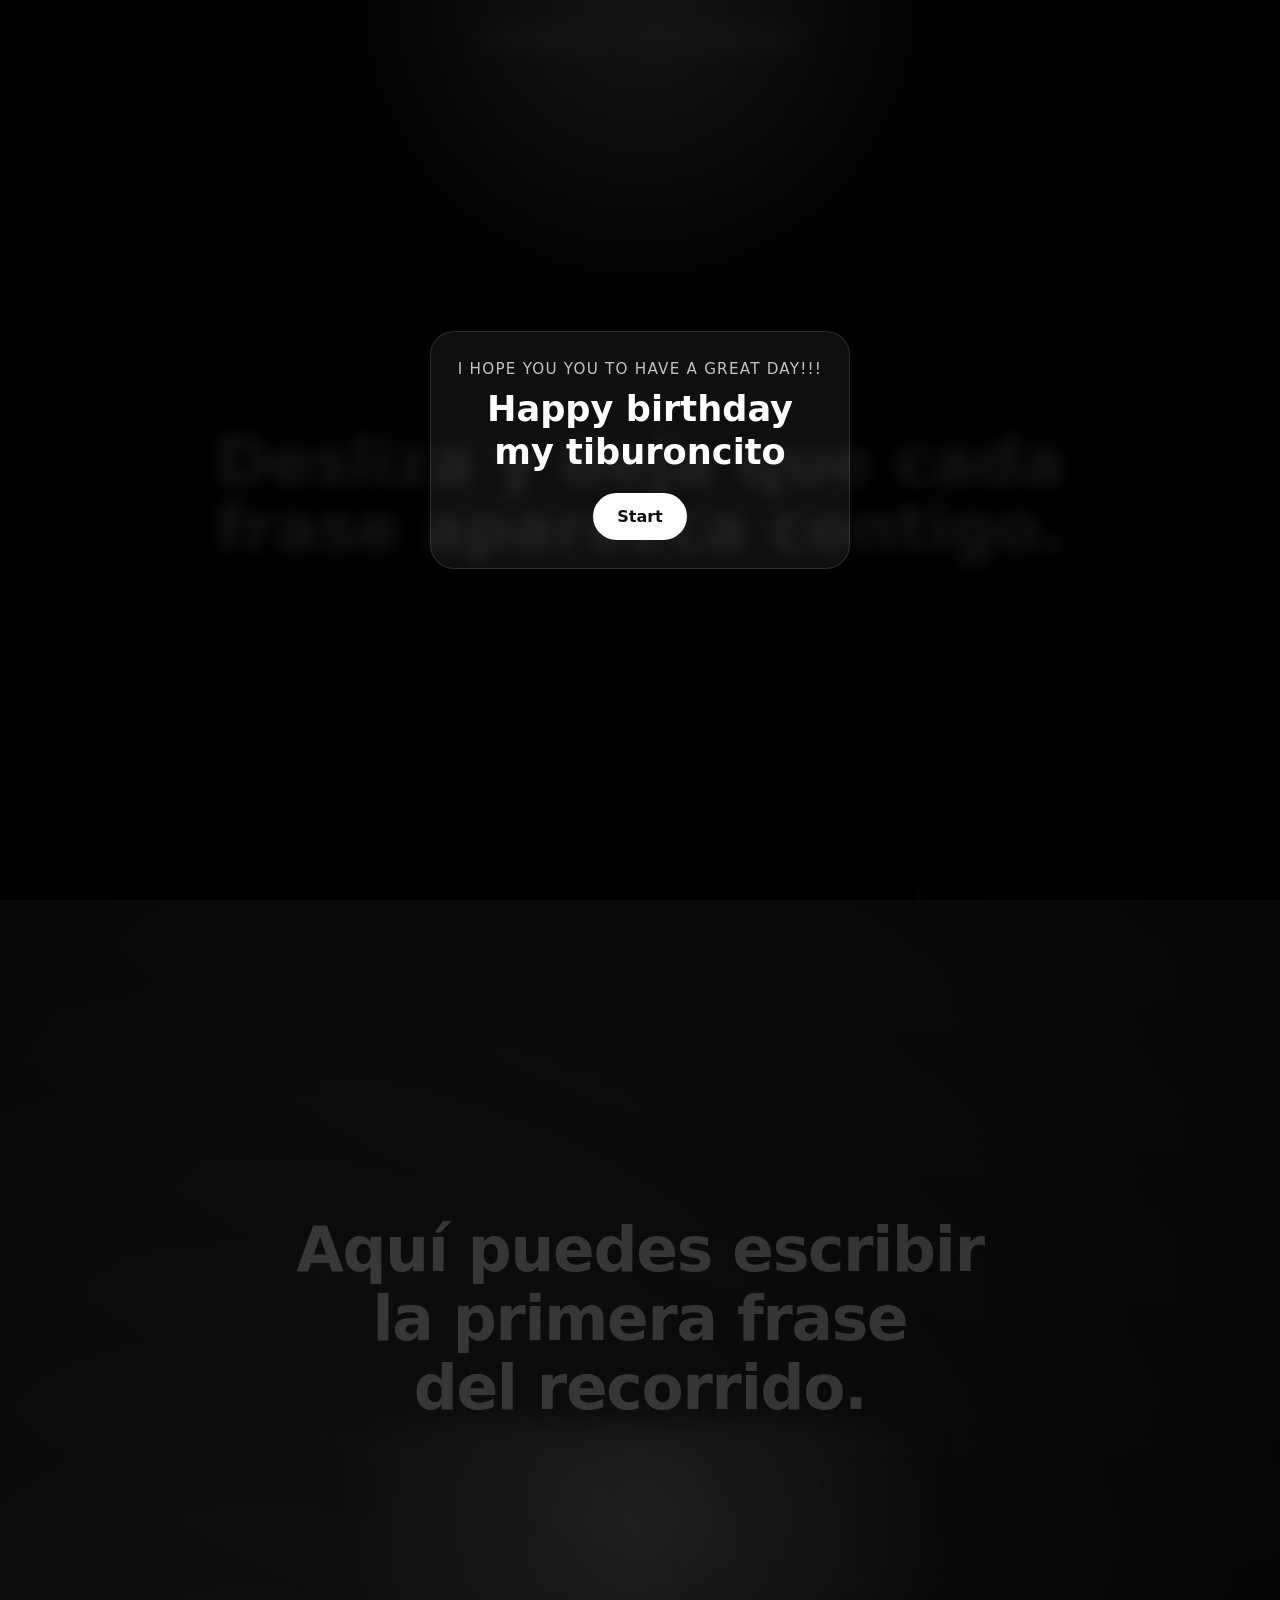
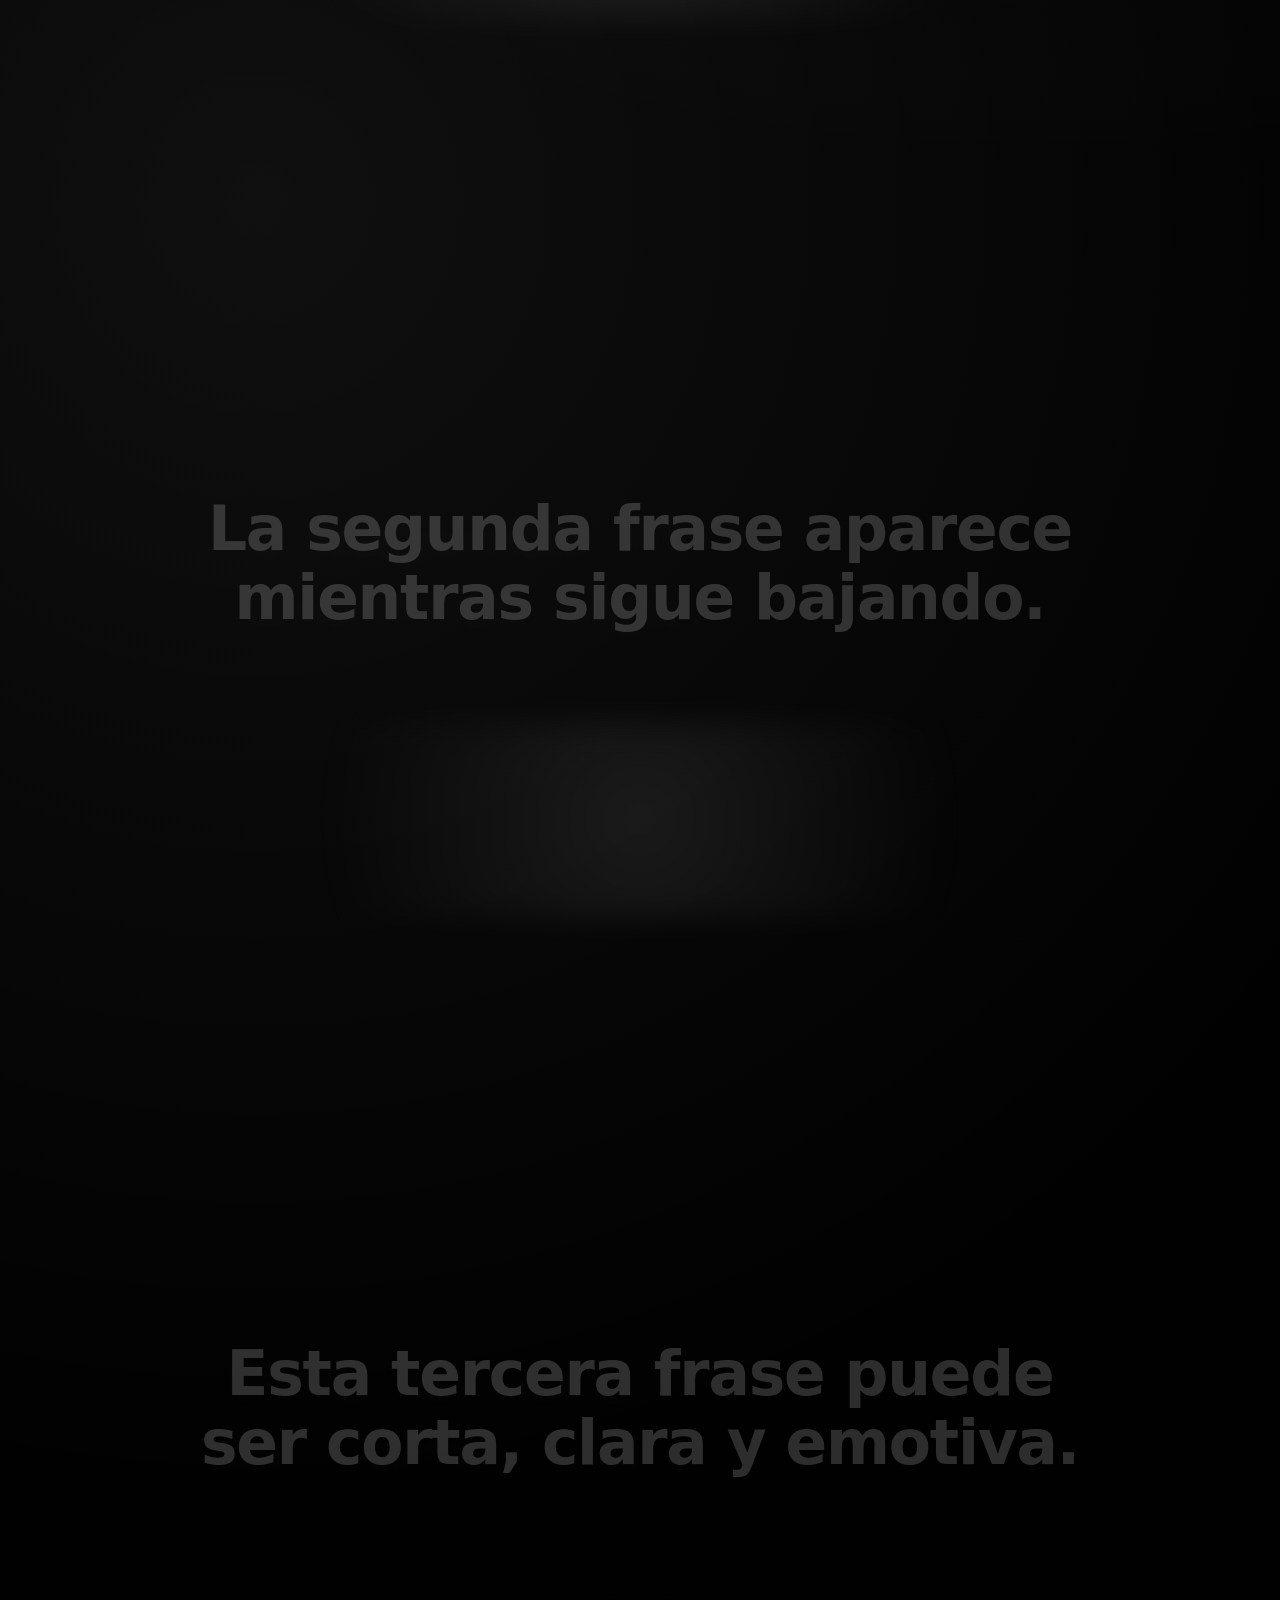
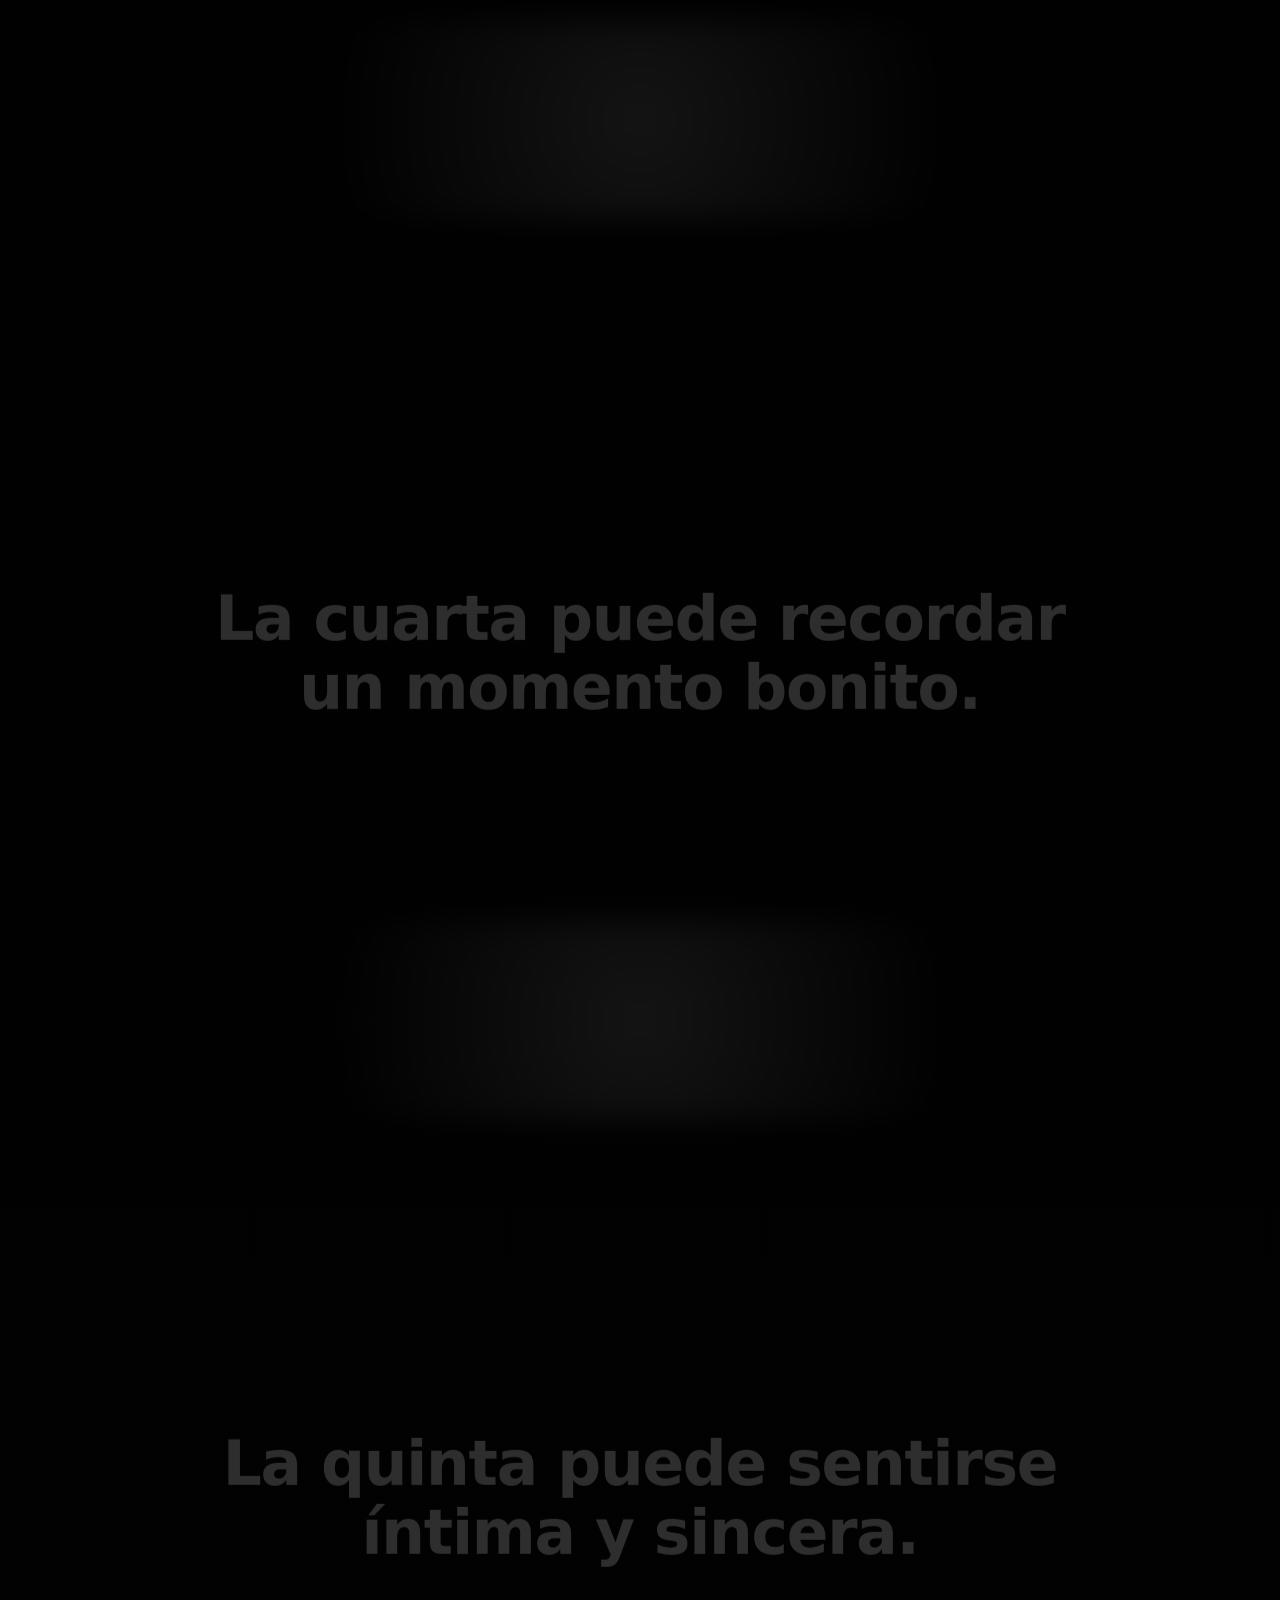
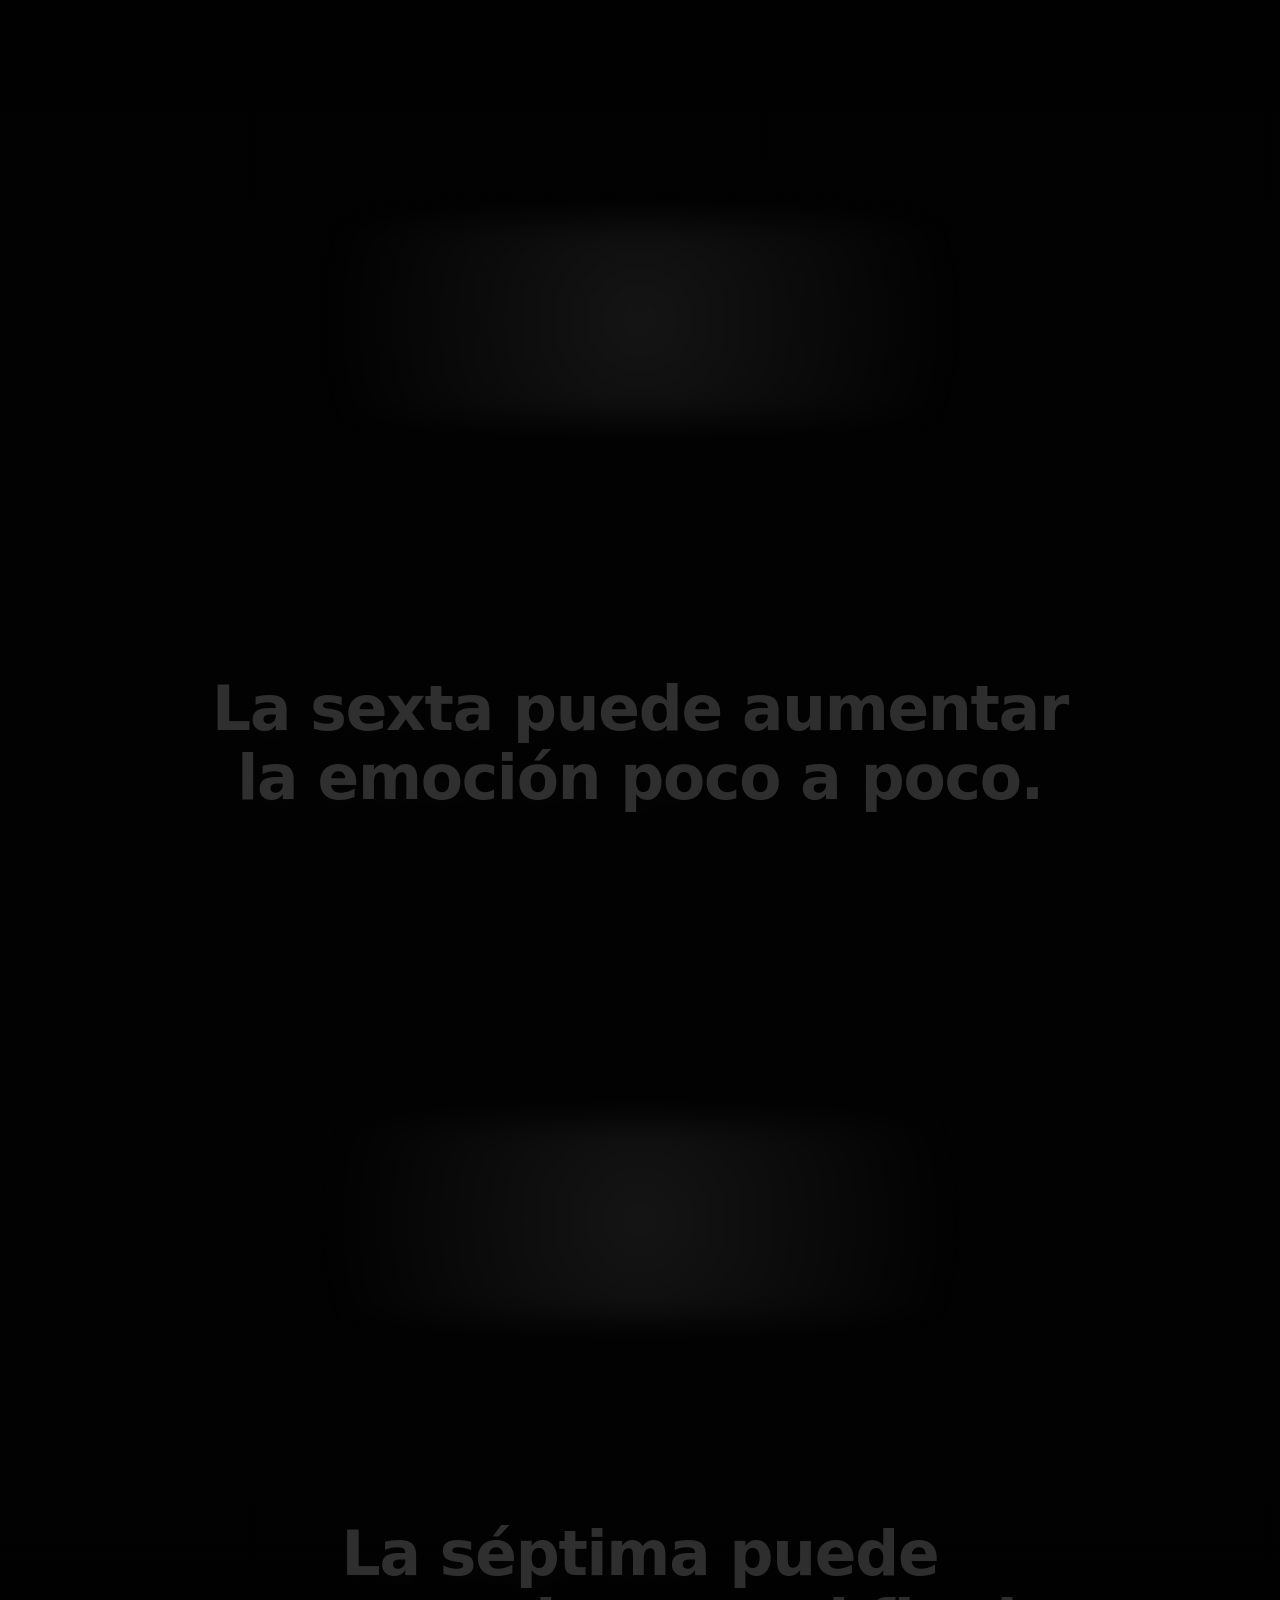
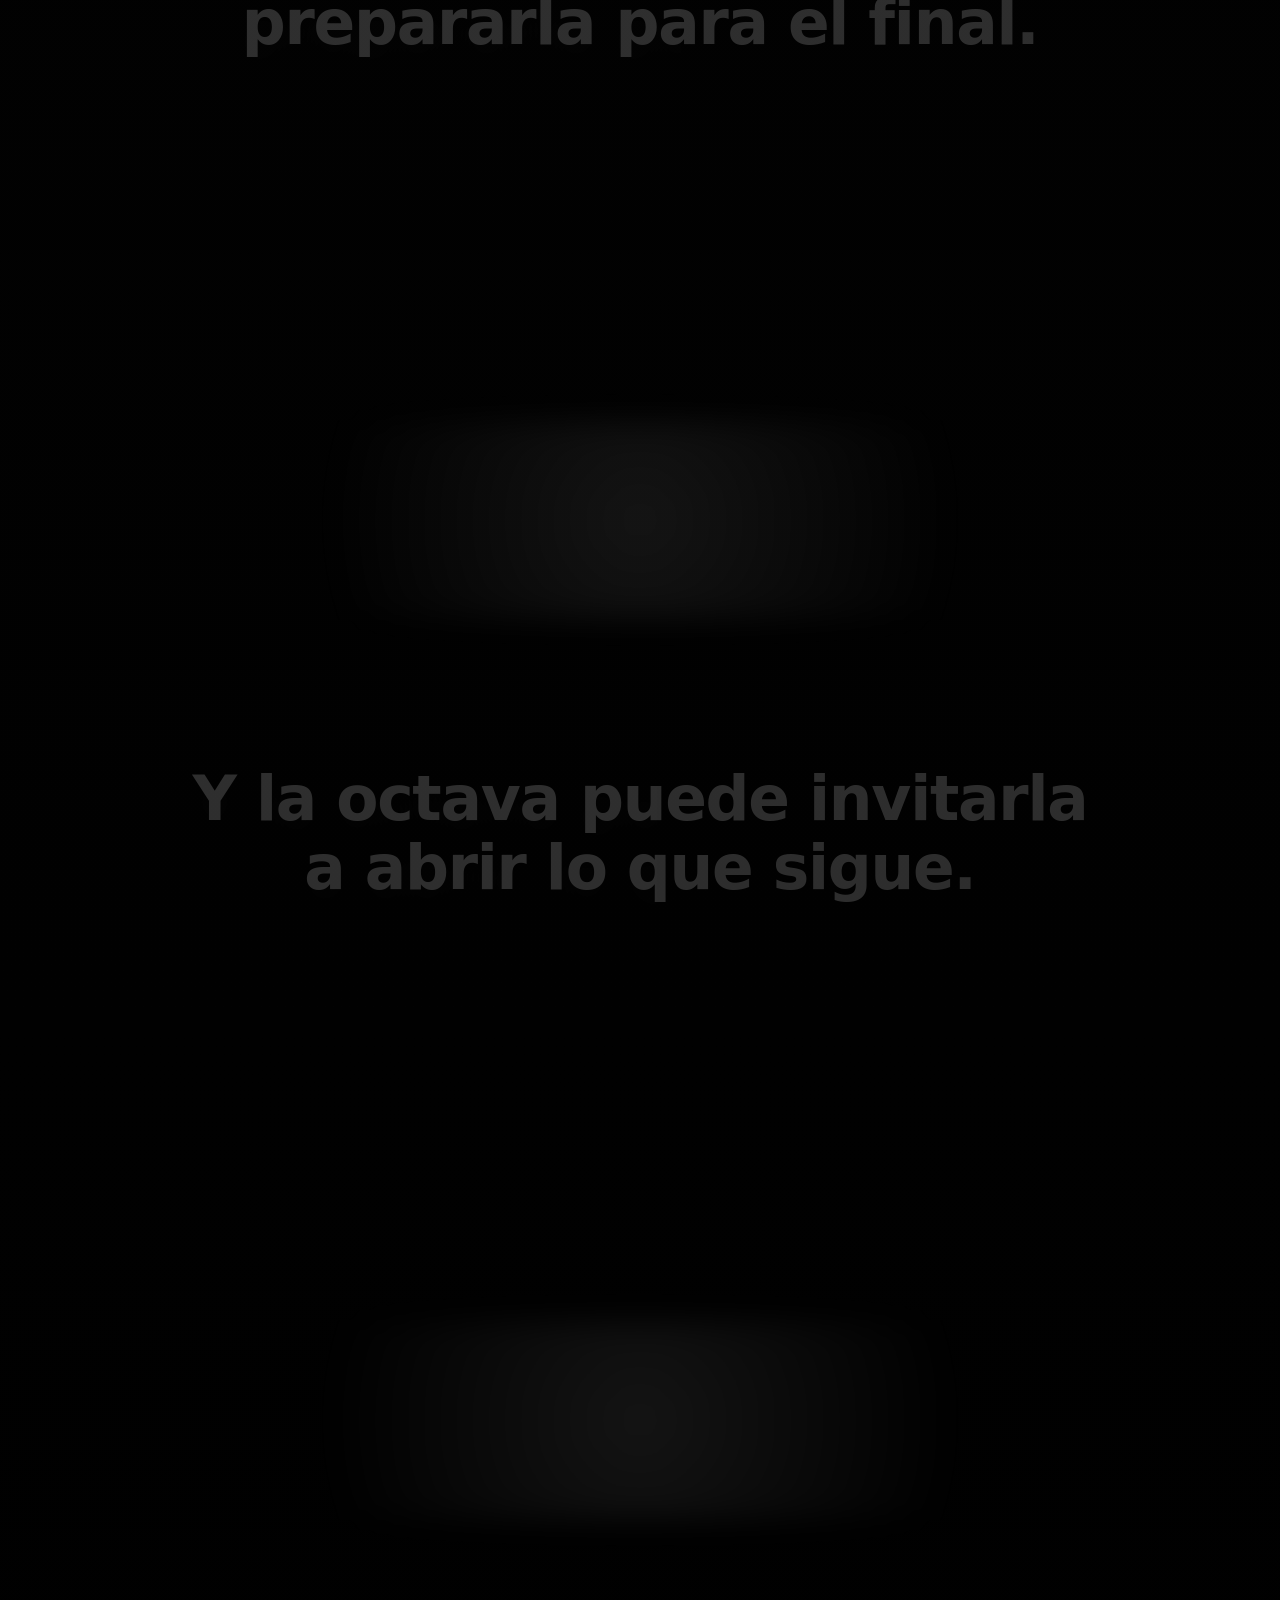
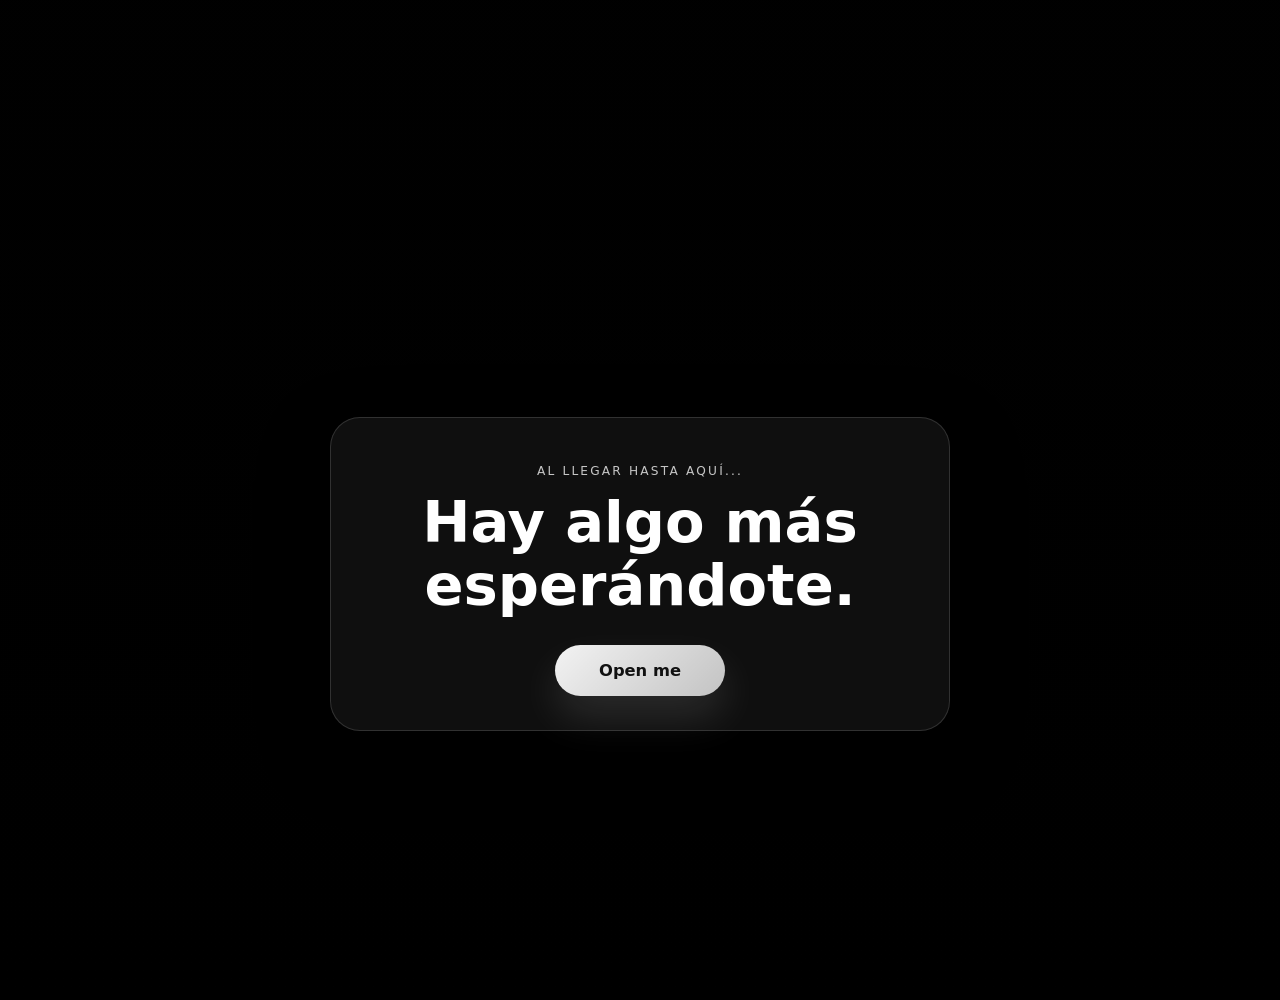
==== index.html @ 65646d00 "commit" ====
<!DOCTYPE html>
<html lang="es">
<head>
  <meta charset="UTF-8" />
  <meta name="viewport" content="width=device-width, initial-scale=1.0" />
  <title>Para ti</title>
  <link rel="stylesheet" href="styles.css" />
</head>
<body class="landing-body">

  <canvas id="fireworksCanvas" aria-hidden="true"></canvas>

  <div class="noise"></div>
  <div class="stars"></div>

  <!-- Pantalla inicial para desbloquear el audio -->
  <div id="startOverlay" class="start-overlay">
    <div class="start-card">
      <p class="start-kicker">I hope you you to have a great day!!!</p>
      <h2 class="start-title">Happy birthday my tiburoncito</h2>
      <button id="startButton" class="start-button">Start</button>
    </div>
  </div>

  <header class="landing-header">
    <span class="header-pill">Solo para ella</span>
    <span class="header-pill">Desliza hacia abajo</span>
  </header>

  <main id="landingApp" class="landing-app">
    <section class="hero-section">
      <div class="hero-inner">
        <p class="hero-kicker">Una experiencia hecha con cariño</p>
        <h1 class="hero-title">Desliza y deja que cada frase aparezca contigo.</h1>
      </div>
    </section>

    <section id="phraseContainer" class="phrase-container" aria-label="Frases con parallax"></section>

    <section class="open-section">
      <div class="open-card">
        <p class="open-label">Al llegar hasta aquí...</p>
        <h2 class="open-title">Hay algo más esperándote.</h2>
        <a class="open-button" href="player.html">Open me</a>
      </div>
    </section>
  </main>

  <audio id="bg-music" loop preload="auto">
    <source src="assets/audio/00-The-Kid-LAROI-NIGHTS-LIKE-THIS.mp3" type="audio/mpeg" />
    Tu navegador no soporta audio HTML5.
  </audio>

  <script src="config.js"></script>
  <script src="script.js"></script>

  <script>
    const audio = document.getElementById("bg-music");
    const startOverlay = document.getElementById("startOverlay");
    const startButton = document.getElementById("startButton");

    let started = false;

    function startExperience() {
      if (started) return;
      audio.currentTime = 9;
      audio.volume = 0.35;

      audio.play()
        .then(() => {
          started = true;
          startOverlay.classList.add("hidden");
          document.body.classList.add("experience-started");
        })
        .catch((error) => {
          console.log("No se pudo iniciar el audio:", error);
        });
    }

    startButton.addEventListener("click", startExperience);
    startOverlay.addEventListener("touchstart", startExperience, { passive: true });
    startOverlay.addEventListener("pointerdown", startExperience);
  </script>

  <style>
    .start-overlay {
      position: fixed;
      inset: 0;
      z-index: 9999;
      display: flex;
      align-items: center;
      justify-content: center;
      background:
        radial-gradient(circle at top, rgba(255,255,255,0.08), transparent 30%),
        rgba(0, 0, 0, 0.92);
      backdrop-filter: blur(8px);
      transition: opacity 0.8s ease, visibility 0.8s ease;
    }

    .start-overlay.hidden {
      opacity: 0;
      visibility: hidden;
      pointer-events: none;
    }

    .start-card {
      width: min(90%, 420px);
      padding: 28px 24px;
      text-align: center;
      border-radius: 24px;
      border: 1px solid rgba(255,255,255,0.12);
      background: rgba(255,255,255,0.06);
      box-shadow: 0 20px 60px rgba(0,0,0,0.35);
    }

    .start-kicker {
      margin: 0 0 10px;
      font-size: 0.95rem;
      color: rgba(255,255,255,0.75);
      letter-spacing: 0.08em;
      text-transform: uppercase;
    }

    .start-title {
      margin: 0 0 20px;
      font-size: clamp(1.5rem, 4vw, 2.2rem);
      line-height: 1.2;
      color: #ffffff;
    }

    .start-button {
      border: none;
      outline: none;
      cursor: pointer;
      padding: 14px 24px;
      border-radius: 999px;
      font-size: 1rem;
      font-weight: 600;
      color: #111;
      background: #ffffff;
      transition: transform 0.25s ease, opacity 0.25s ease;
    }

    .start-button:hover {
      transform: translateY(-2px);
      opacity: 0.95;
    }
  </style>
</body>
</html>
---- styles.css ----
*,
*::before,
*::after {
  box-sizing: border-box;
}

:root {
  --bg-black: #040404;
  --white: #ffffff;
  --soft-pink: #f5d7e0;
  --soft-pink-2: #f8e7ee;
  --soft-pink-3: #f0c9d5;
  --soft-pink-4: #e4b7c7;
  --pink-text: #6d4a57;
  --pink-text-soft: #8d6876;
  --panel: rgba(255,255,255,0.55);
  --panel-strong: rgba(255,255,255,0.72);
  --border: rgba(255,255,255,0.5);
  --shadow: 0 18px 60px rgba(68, 29, 45, 0.18);
  --max-width: 1220px;
  --radius-xl: 28px;
  --radius-lg: 22px;
  --radius-md: 18px;
  --transition: 260ms ease;
  color-scheme: dark;
  font-family: Inter, ui-sans-serif, system-ui, -apple-system, BlinkMacSystemFont, "Segoe UI", sans-serif;
}

html {
  scroll-behavior: smooth;
}

body {
  margin: 0;
  min-height: 100vh;
}

a {
  color: inherit;
  text-decoration: none;
}

button,
input {
  font: inherit;
}

.landing-body {
  background:
    radial-gradient(circle at 20% 20%, rgba(255,255,255,0.06), transparent 18%),
    radial-gradient(circle at 80% 0%, rgba(255,255,255,0.05), transparent 20%),
    linear-gradient(180deg, #000000 0%, #020202 65%, #000000 100%);
  color: var(--white);
  overflow-x: hidden;
}

#fireworksCanvas {
  position: fixed;
  inset: 0;
  width: 100%;
  height: 100%;
  z-index: 0;
  pointer-events: none;
  opacity: 0.95;
}

.noise,
.stars {
  position: fixed;
  inset: 0;
  pointer-events: none;
}

.noise {
  z-index: 1;
  opacity: 0.06;
  background-image:
    linear-gradient(transparent 0, rgba(255,255,255,0.3) 50%, transparent 100%),
    repeating-radial-gradient(circle at 50% 50%, rgba(255,255,255,0.5) 0 1px, transparent 1px 4px);
  mix-blend-mode: soft-light;
}

.stars {
  z-index: 1;
  background-image:
    radial-gradient(2px 2px at 10% 20%, rgba(255,255,255,0.55), transparent 60%),
    radial-gradient(1px 1px at 25% 80%, rgba(255,255,255,0.55), transparent 60%),
    radial-gradient(2px 2px at 70% 35%, rgba(255,255,255,0.35), transparent 60%),
    radial-gradient(1px 1px at 83% 12%, rgba(255,255,255,0.4), transparent 60%),
    radial-gradient(2px 2px at 52% 60%, rgba(255,255,255,0.3), transparent 60%),
    radial-gradient(1px 1px at 40% 10%, rgba(255,255,255,0.35), transparent 60%);
  opacity: 0.8;
}

.landing-header {
  position: fixed;
  top: 18px;
  left: 50%;
  transform: translateX(-50%);
  width: min(calc(100% - 32px), 640px);
  z-index: 5;
  display: flex;
  gap: 12px;
  justify-content: center;
  flex-wrap: wrap;
}

.header-pill {
  border: 1px solid rgba(255,255,255,0.18);
  background: rgba(255,255,255,0.06);
  backdrop-filter: blur(14px);
  padding: 10px 16px;
  border-radius: 999px;
  font-size: 0.92rem;
  letter-spacing: 0.02em;
}

.landing-app {
  position: relative;
  z-index: 3;
}

.hero-section,
.parallax-section,
.open-section {
  min-height: 100vh;
  display: grid;
  place-items: center;
  padding: 96px 24px 48px;
}

.hero-inner {
  max-width: 900px;
  text-align: center;
  transform: translateY(calc(var(--scroll-shift, 0px) * -0.08));
}

.hero-kicker,
.open-label,
.eyebrow,
.now-playing,
.lyrics-label,
.upcoming-label {
  letter-spacing: 0.18em;
  text-transform: uppercase;
  font-size: 0.76rem;
  opacity: 0.76;
}

.hero-title {
  margin: 16px auto 0;
  font-size: clamp(2.3rem, 5vw, 5.4rem);
  line-height: 1.04;
  max-width: 850px;
  text-wrap: balance;
}

.parallax-section {
  position: relative;
}

.parallax-text {
  position: relative;
  margin: 0;
  max-width: 940px;
  text-align: center;
  font-size: clamp(2rem, 4.8vw, 4.5rem);
  font-weight: 600;
  line-height: 1.12;
  letter-spacing: -0.02em;
  text-wrap: balance;
  padding: 0 12px;
  will-change: transform, opacity;
  transition: transform 120ms linear, opacity 160ms linear;
  text-shadow: 0 10px 30px rgba(255,255,255,0.08);
}

.parallax-glow {
  position: absolute;
  inset: auto 10% 20%;
  height: 200px;
  background: radial-gradient(circle, rgba(255,255,255,0.08), transparent 62%);
  filter: blur(15px);
  pointer-events: none;
}

.open-card {
  width: min(100%, 620px);
  border-radius: 30px;
  border: 1px solid rgba(255,255,255,0.14);
  background: rgba(255,255,255,0.06);
  backdrop-filter: blur(16px);
  padding: 34px 24px;
  text-align: center;
  box-shadow: 0 25px 70px rgba(0,0,0,0.35);
}

.open-title {
  font-size: clamp(2rem, 5vw, 3.6rem);
  line-height: 1.08;
  margin: 14px 0 28px;
}

.open-button {
  display: inline-flex;
  align-items: center;
  justify-content: center;
  min-width: 170px;
  padding: 16px 22px;
  border-radius: 999px;
  background: linear-gradient(135deg, rgba(255,255,255,0.95), rgba(255,255,255,0.75));
  color: #111;
  font-weight: 700;
  font-size: 1.02rem;
  box-shadow: 0 20px 40px rgba(255,255,255,0.12);
  transition: transform var(--transition), box-shadow var(--transition);
}

.open-button:hover {
  transform: translateY(-3px) scale(1.02);
  box-shadow: 0 28px 48px rgba(255,255,255,0.14);
}

.player-body {
  background:
    radial-gradient(circle at top left, #fff9fb 0, #f7e6ec 32%, transparent 60%),
    radial-gradient(circle at top right, #fff7fa 0, #f5dce4 26%, transparent 56%),
    linear-gradient(180deg, var(--soft-pink-2) 0%, var(--soft-pink) 100%);
  color: var(--pink-text);
  min-height: 100vh;
}

.player-layout {
  min-height: 100vh;
  padding: 22px;
  display: grid;
  place-items: center;
}

.player-shell {
  width: min(100%, var(--max-width));
  display: grid;
  grid-template-columns: 330px minmax(0, 1fr);
  gap: 22px;
  align-items: stretch;
}

.playlist-panel,
.player-card,
.lyrics-card {
  background: var(--panel);
  border: 1px solid rgba(255,255,255,0.55);
  backdrop-filter: blur(18px);
  box-shadow: var(--shadow);
}

.playlist-panel {
  border-radius: var(--radius-xl);
  padding: 26px 20px;
  display: flex;
  flex-direction: column;
  gap: 18px;
}

.playlist-header h1 {
  font-size: clamp(2rem, 4vw, 3rem);
  margin: 8px 0 10px;
  line-height: 1;
}

.playlist-copy {
  margin: 0;
  font-size: 0.98rem;
  line-height: 1.55;
  color: var(--pink-text-soft);
}

.playlist {
  display: grid;
  gap: 12px;
  margin-top: 6px;
}

.track-item {
  display: grid;
  grid-template-columns: 64px 1fr;
  gap: 14px;
  align-items: center;
  border: 1px solid rgba(255,255,255,0.46);
  background: rgba(255,255,255,0.5);
  border-radius: 18px;
  padding: 10px;
  transition: transform var(--transition), background var(--transition), border-color var(--transition);
  cursor: pointer;
}

.track-item:hover,
.track-item.active {
  transform: translateY(-2px);
  background: rgba(255,255,255,0.86);
  border-color: rgba(228,183,199,0.7);
}

.track-thumb {
  width: 64px;
  height: 64px;
  border-radius: 14px;
  object-fit: cover;
  background: linear-gradient(135deg, rgba(255,255,255,0.9), rgba(228,183,199,0.95));
}

.track-name {
  margin: 0 0 4px;
  font-size: 1rem;
  font-weight: 700;
  color: var(--pink-text-soft);
}

.track-subtitle {
  margin: 0;
  font-size: 0.88rem;
  color: var(--pink-text-soft);
}

.player-panel {
  display: grid;
  grid-template-columns: minmax(0, 1.08fr) minmax(280px, 0.92fr);
  gap: 22px;
}

.player-card,
.lyrics-card {
  border-radius: var(--radius-xl);
  padding: 24px;
}

.player-card {
  display: grid;
  gap: 22px;
  align-content: start;
}

.cover-wrap {
  display: grid;
  place-items: center;
  min-height: 320px;
  padding-top: 4px;
}

.cover-disc {
  position: relative;
  width: min(100%, 350px);
  aspect-ratio: 1 / 1;
  border-radius: 50%;
  background:
    radial-gradient(circle at center, rgba(255,255,255,0.8) 0 9%, transparent 9.2%),
    radial-gradient(circle at center, rgba(109, 74, 87, 0.12) 0 44%, rgba(109, 74, 87, 0.19) 44.5%, rgba(109, 74, 87, 0.08) 52%, transparent 52.5%),
    radial-gradient(circle at center, rgba(255,255,255,0.24), rgba(228,183,199,0.42));
  box-shadow:
    inset 0 0 0 12px rgba(255,255,255,0.35),
    inset 0 0 0 44px rgba(255,255,255,0.06),
    0 18px 55px rgba(109,74,87,0.18);
  overflow: hidden;
}

.cover-disc.spinning {
  animation: spin 7.8s linear infinite;
}

.cover-disc img {
  position: absolute;
  inset: 11%;
  width: 78%;
  height: 78%;
  border-radius: 50%;
  object-fit: cover;
  border: 8px solid rgba(255,255,255,0.75);
  box-shadow: 0 10px 24px rgba(109,74,87,0.18);
}

.disc-hole {
  position: absolute;
  width: 11%;
  aspect-ratio: 1 / 1;
  border-radius: 50%;
  inset: 44.5%;
  background: rgba(255,255,255,0.92);
  box-shadow: inset 0 0 0 6px rgba(109,74,87,0.14);
}

.track-meta {
  text-align: center;
}

.track-meta h2 {
  margin: 8px 0 8px;
  font-size: clamp(1.8rem, 4vw, 2.7rem);
  line-height: 1.05;
}

.track-artist {
  margin: 0;
  font-size: 1.02rem;
  color: var(--pink-text-soft);
}

.controls {
  display: flex;
  align-items: center;
  justify-content: center;
  gap: 16px;
}

.control-btn,
.play-btn {
  border: 0;
  transition: transform var(--transition), box-shadow var(--transition), background var(--transition);
  cursor: pointer;
}

.control-btn {
  width: 56px;
  height: 56px;
  border-radius: 50%;
  background: rgba(255,255,255,0.7);
  color: var(--pink-text);
  box-shadow: 0 10px 24px rgba(109,74,87,0.1);
}

.play-btn {
  width: 76px;
  height: 76px;
  border-radius: 50%;
  background: linear-gradient(180deg, #fff, #f5dce4);
  color: var(--pink-text);
  font-size: 1.35rem;
  box-shadow: 0 18px 30px rgba(109,74,87,0.14);
}

.control-btn:hover,
.play-btn:hover {
  transform: translateY(-2px) scale(1.02);
}

.progress-wrap {
  display: grid;
  grid-template-columns: 52px 1fr 52px;
  align-items: center;
  gap: 12px;
  font-size: 0.9rem;
  color: var(--pink-text-soft);
}

input[type="range"] {
  width: 100%;
  accent-color: var(--soft-pink-4);
}

.lyrics-card {
  display: grid;
  grid-template-rows: auto auto 1fr;
  gap: 16px;
}

.current-phrase {
  display: grid;
  align-items: center;
  min-height: 200px;
  border-radius: var(--radius-lg);
  padding: 24px;
  background: rgba(255,255,255,0.64);
  border: 1px solid rgba(255,255,255,0.4);
  font-size: clamp(1.3rem, 2.6vw, 2rem);
  line-height: 1.45;
  font-weight: 600;
  text-wrap: balance;
  text-align: center;
}

.upcoming-wrap {
  display: grid;
  gap: 14px;
}

.upcoming-phrases {
  display: grid;
  gap: 10px;
}

.upcoming-item {
  border-radius: 16px;
  padding: 12px 14px;
  background: rgba(255,255,255,0.56);
  border: 1px solid rgba(255,255,255,0.4);
  color: var(--pink-text-soft);
  font-size: 0.96rem;
  line-height: 1.45;
}

.empty-state {
  font-size: 0.94rem;
  color: var(--pink-text-soft);
  line-height: 1.5;
}

@keyframes spin {
  to {
    transform: rotate(360deg);
  }
}

@media (max-width: 980px) {
  .player-shell,
  .player-panel {
    grid-template-columns: 1fr;
  }

  .playlist-panel {
    order: 2;
  }

  .cover-wrap {
    min-height: 260px;
  }
}

@media (max-width: 680px) {
  .hero-section,
  .parallax-section,
  .open-section {
    padding: 90px 18px 38px;
  }

  .player-layout {
    padding: 14px;
  }

  .player-card,
  .lyrics-card,
  .playlist-panel {
    padding: 18px;
  }

  .current-phrase {
    min-height: 160px;
    padding: 18px;
  }

  .track-item {
    grid-template-columns: 56px 1fr;
  }

  .track-thumb {
    width: 56px;
    height: 56px;
  }

  .control-btn {
    width: 52px;
    height: 52px;
  }

  .play-btn {
    width: 68px;
    height: 68px;
  }
}
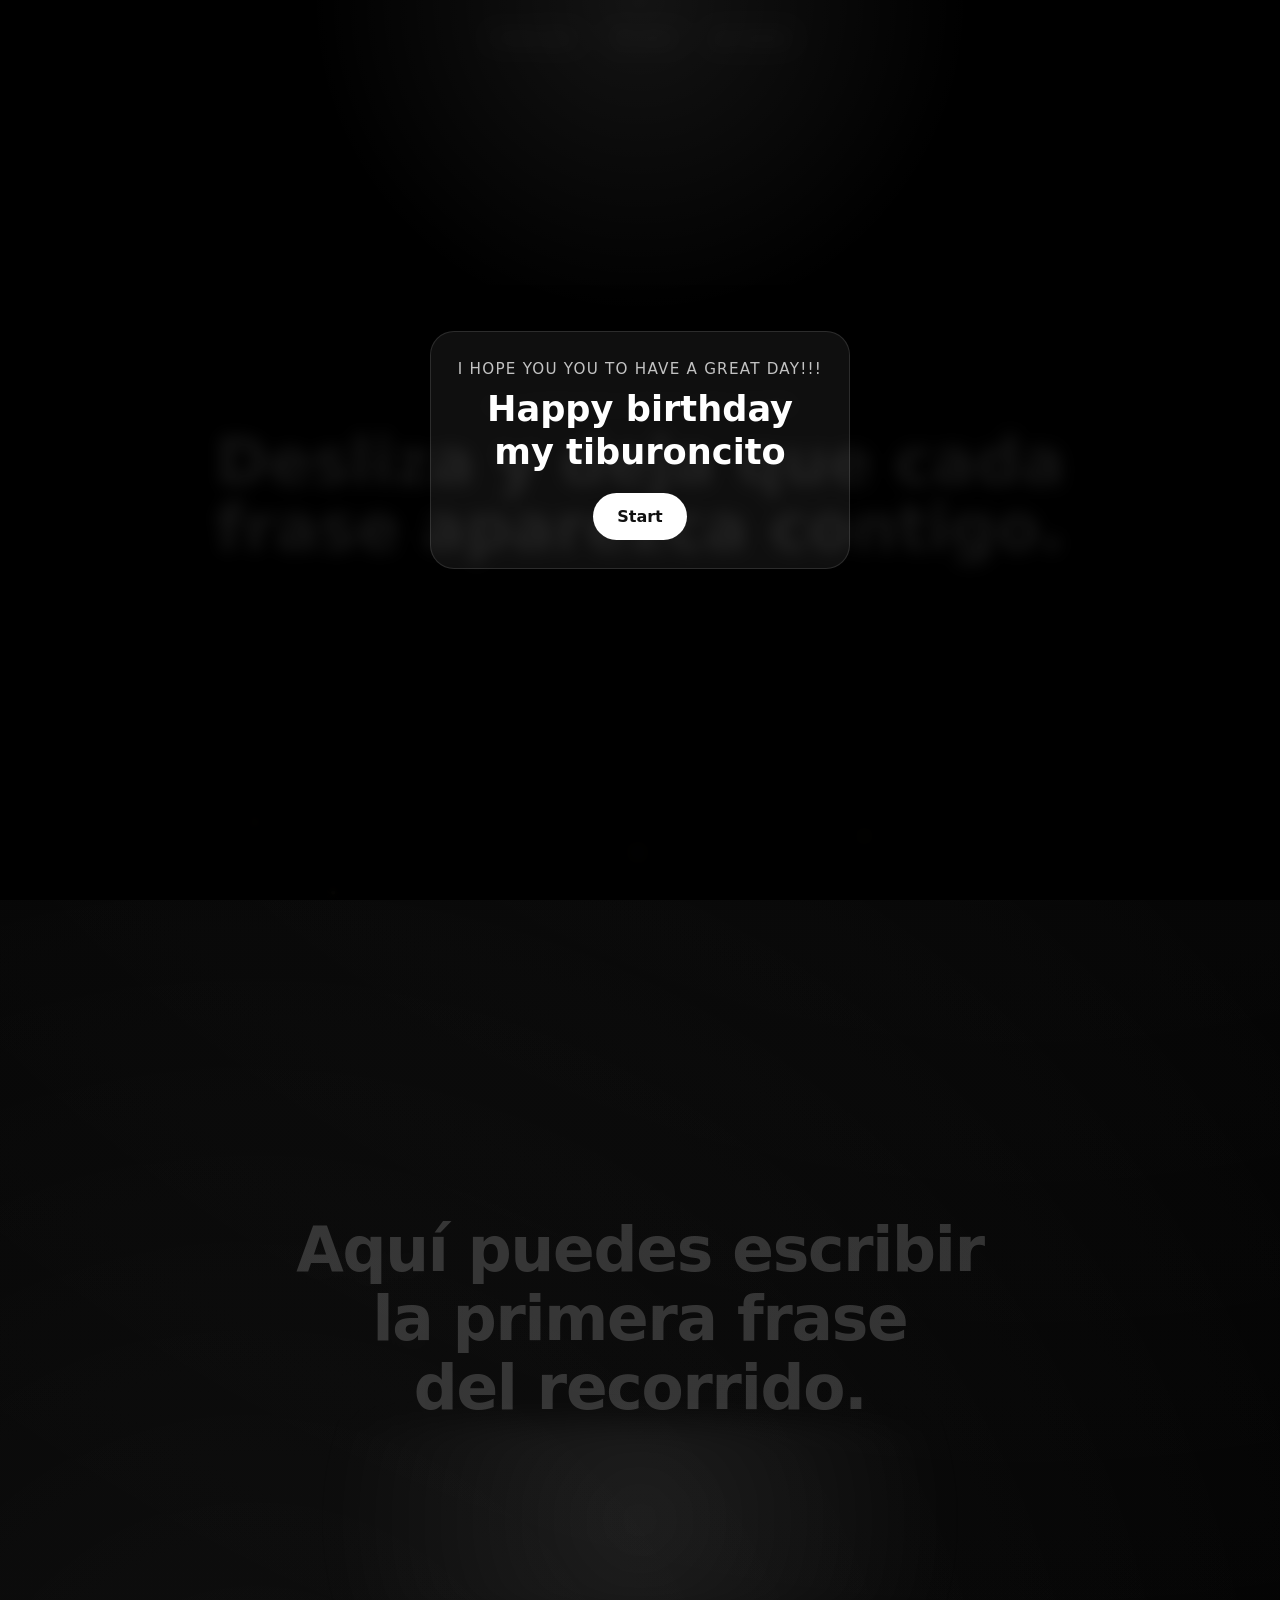
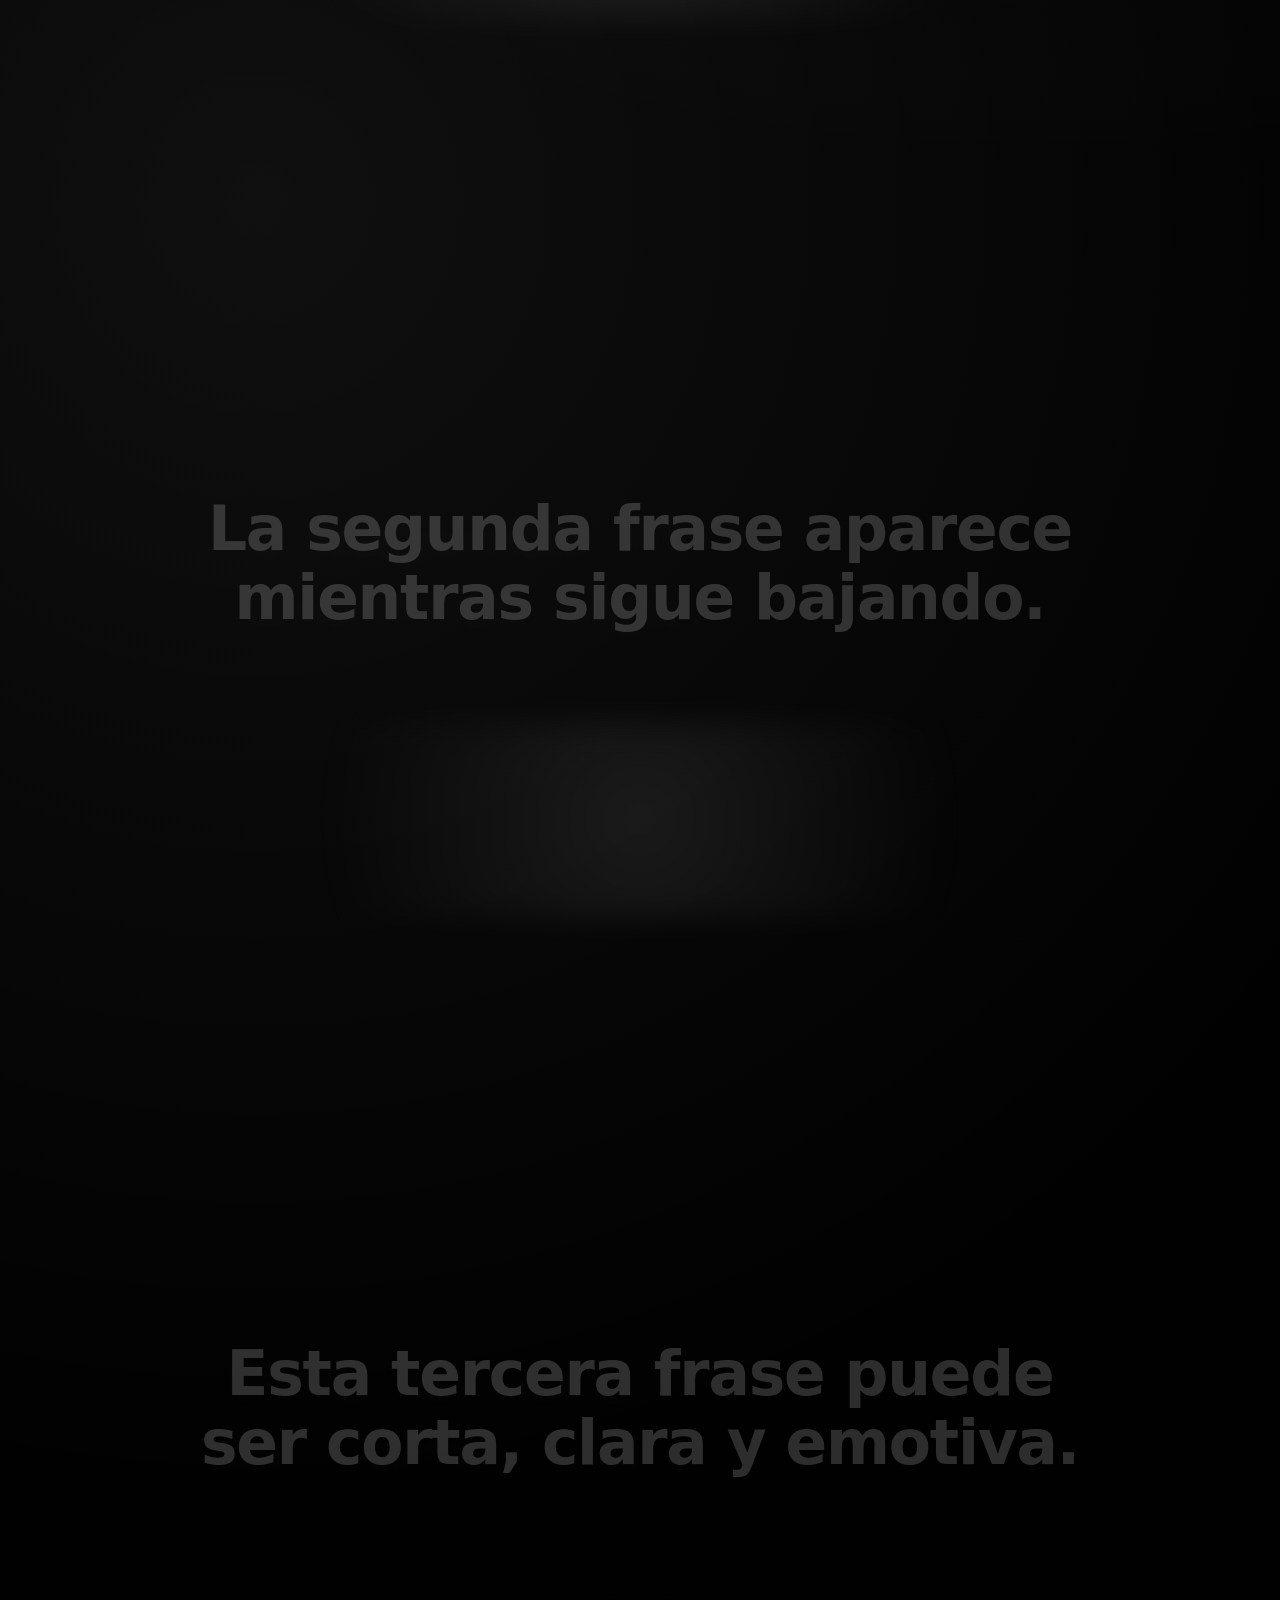
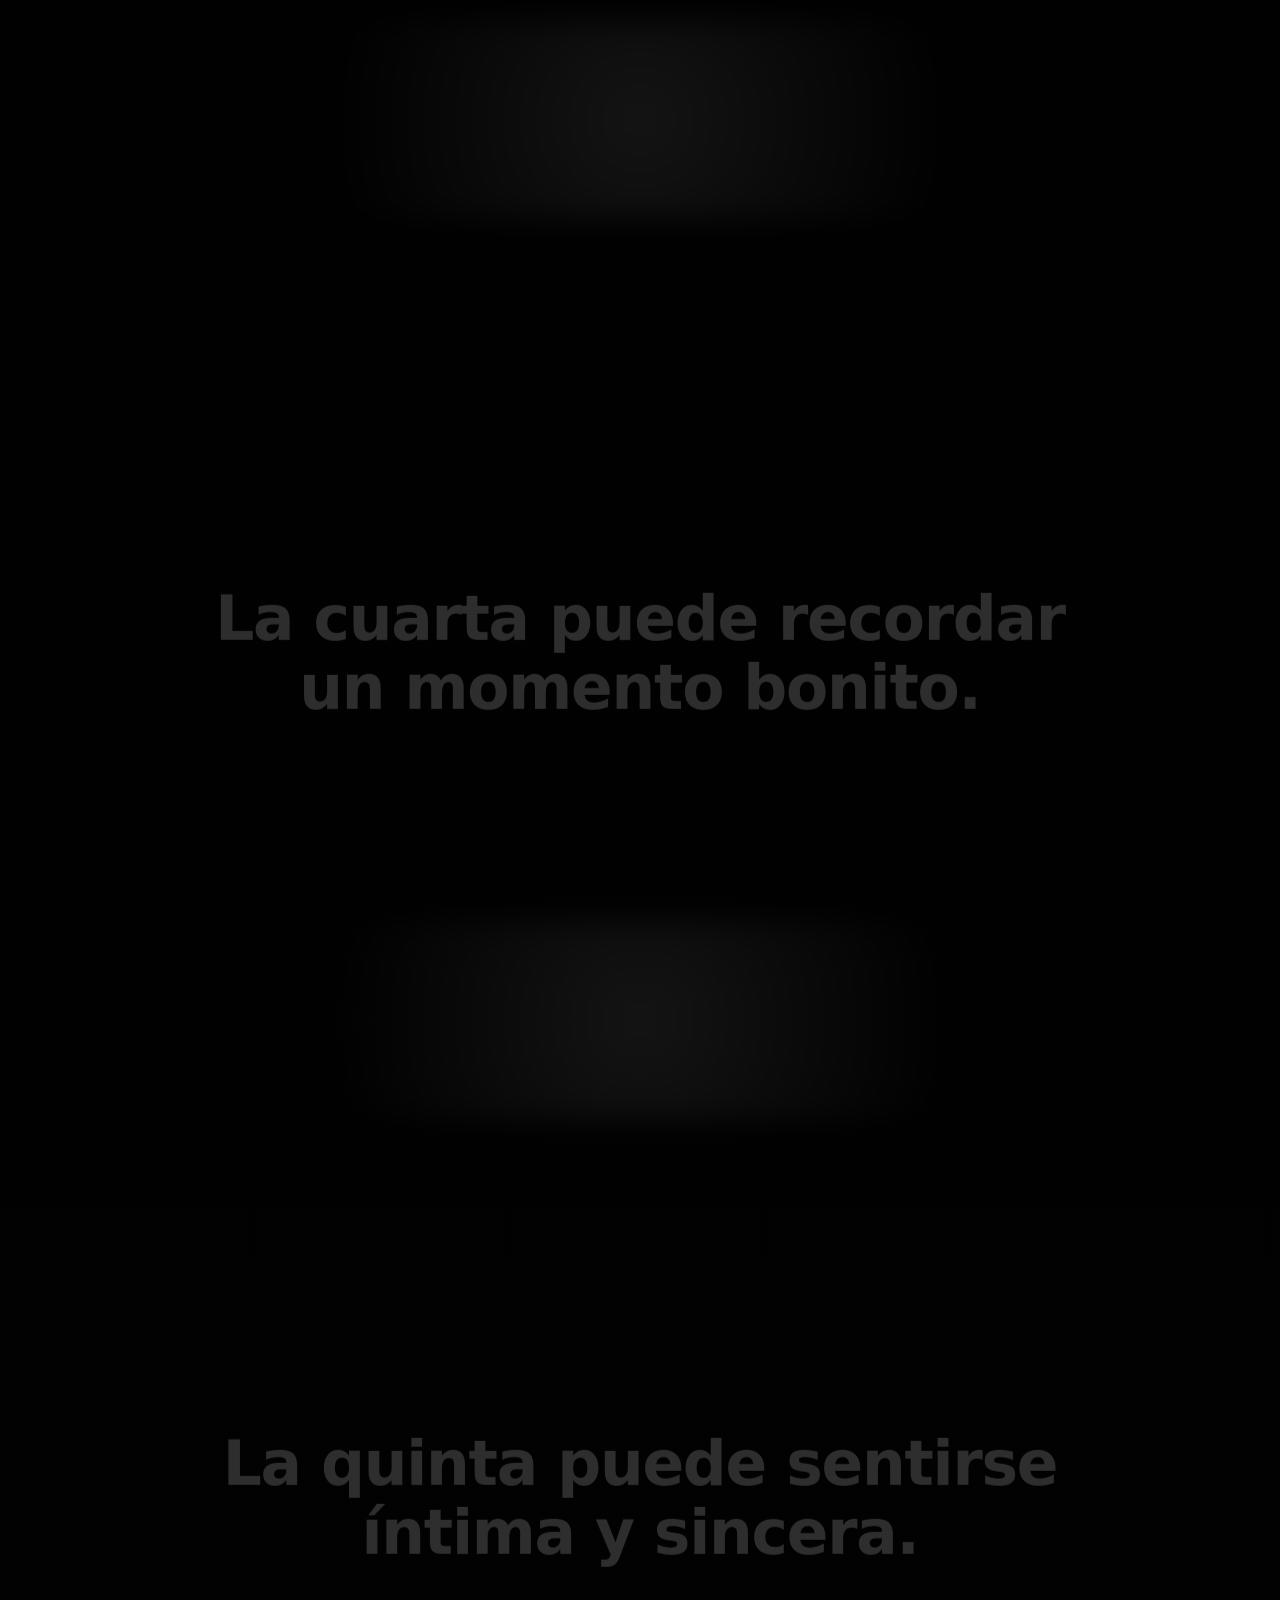
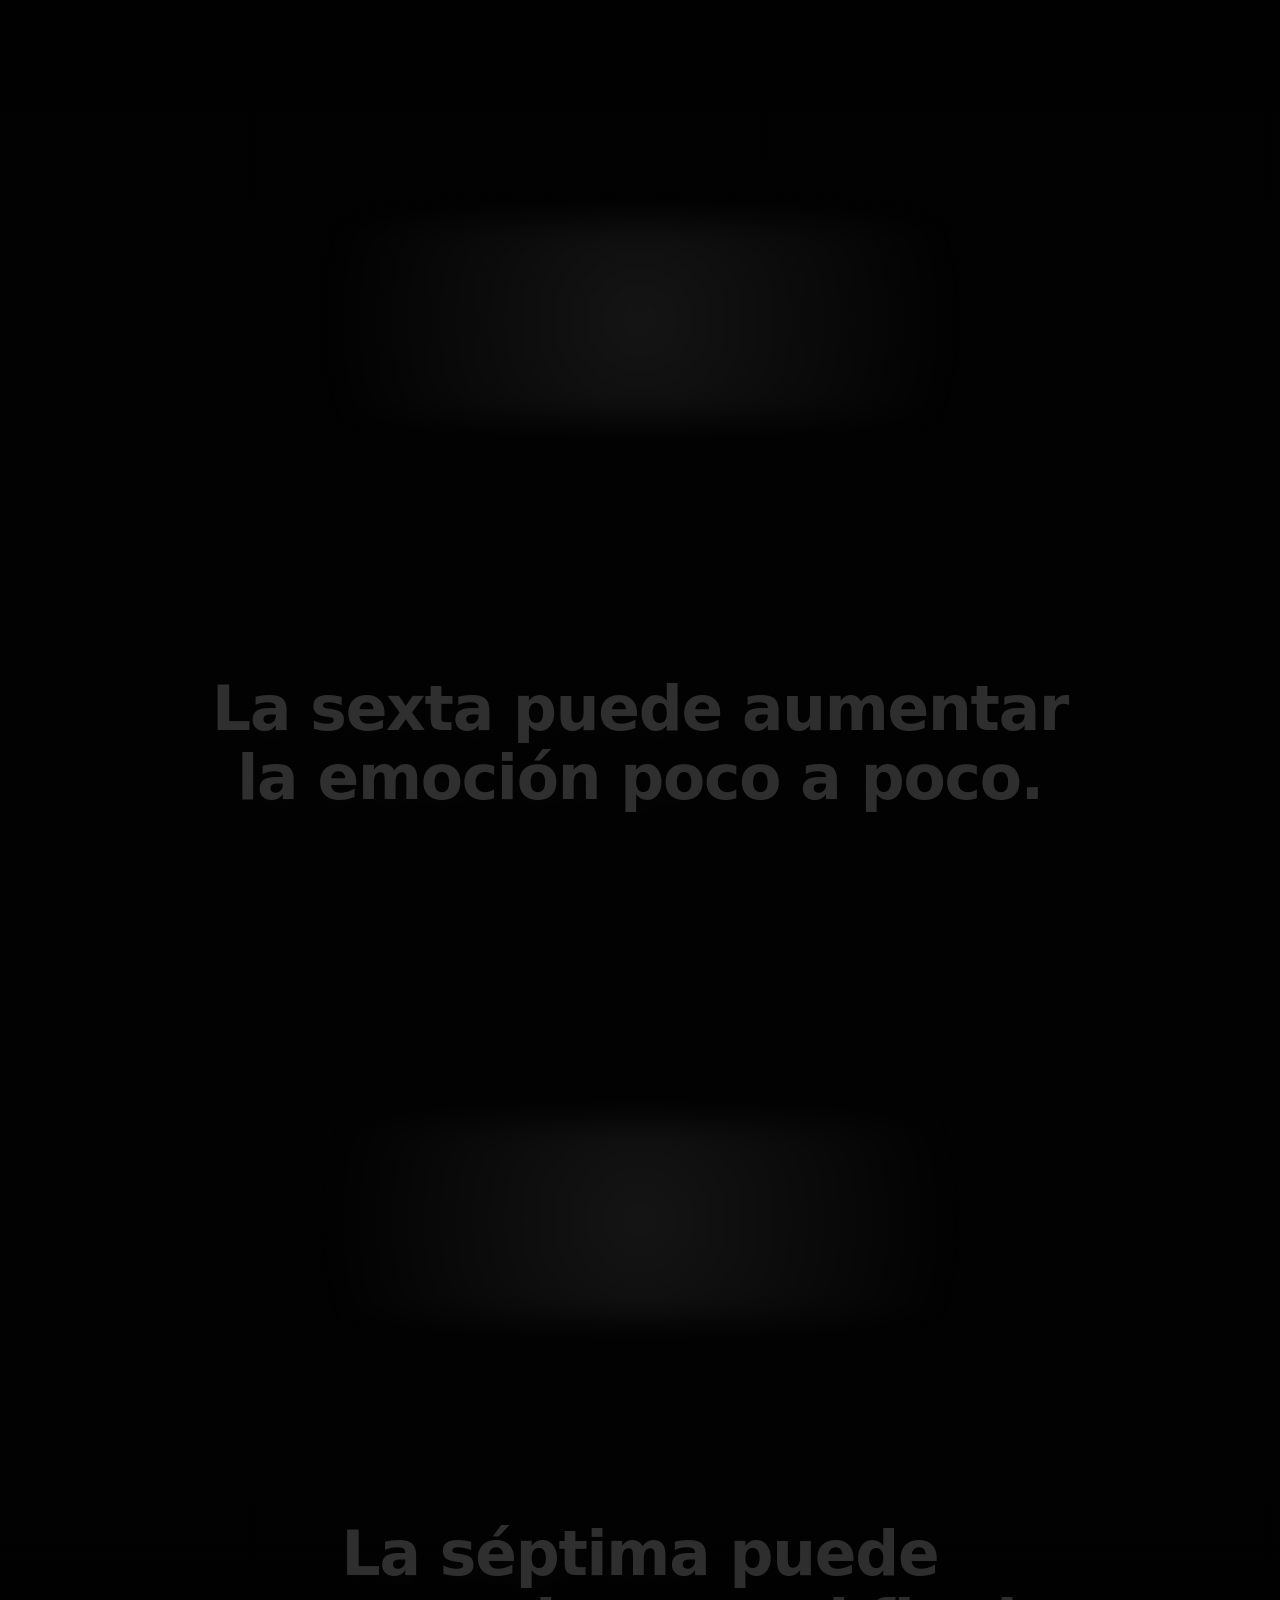
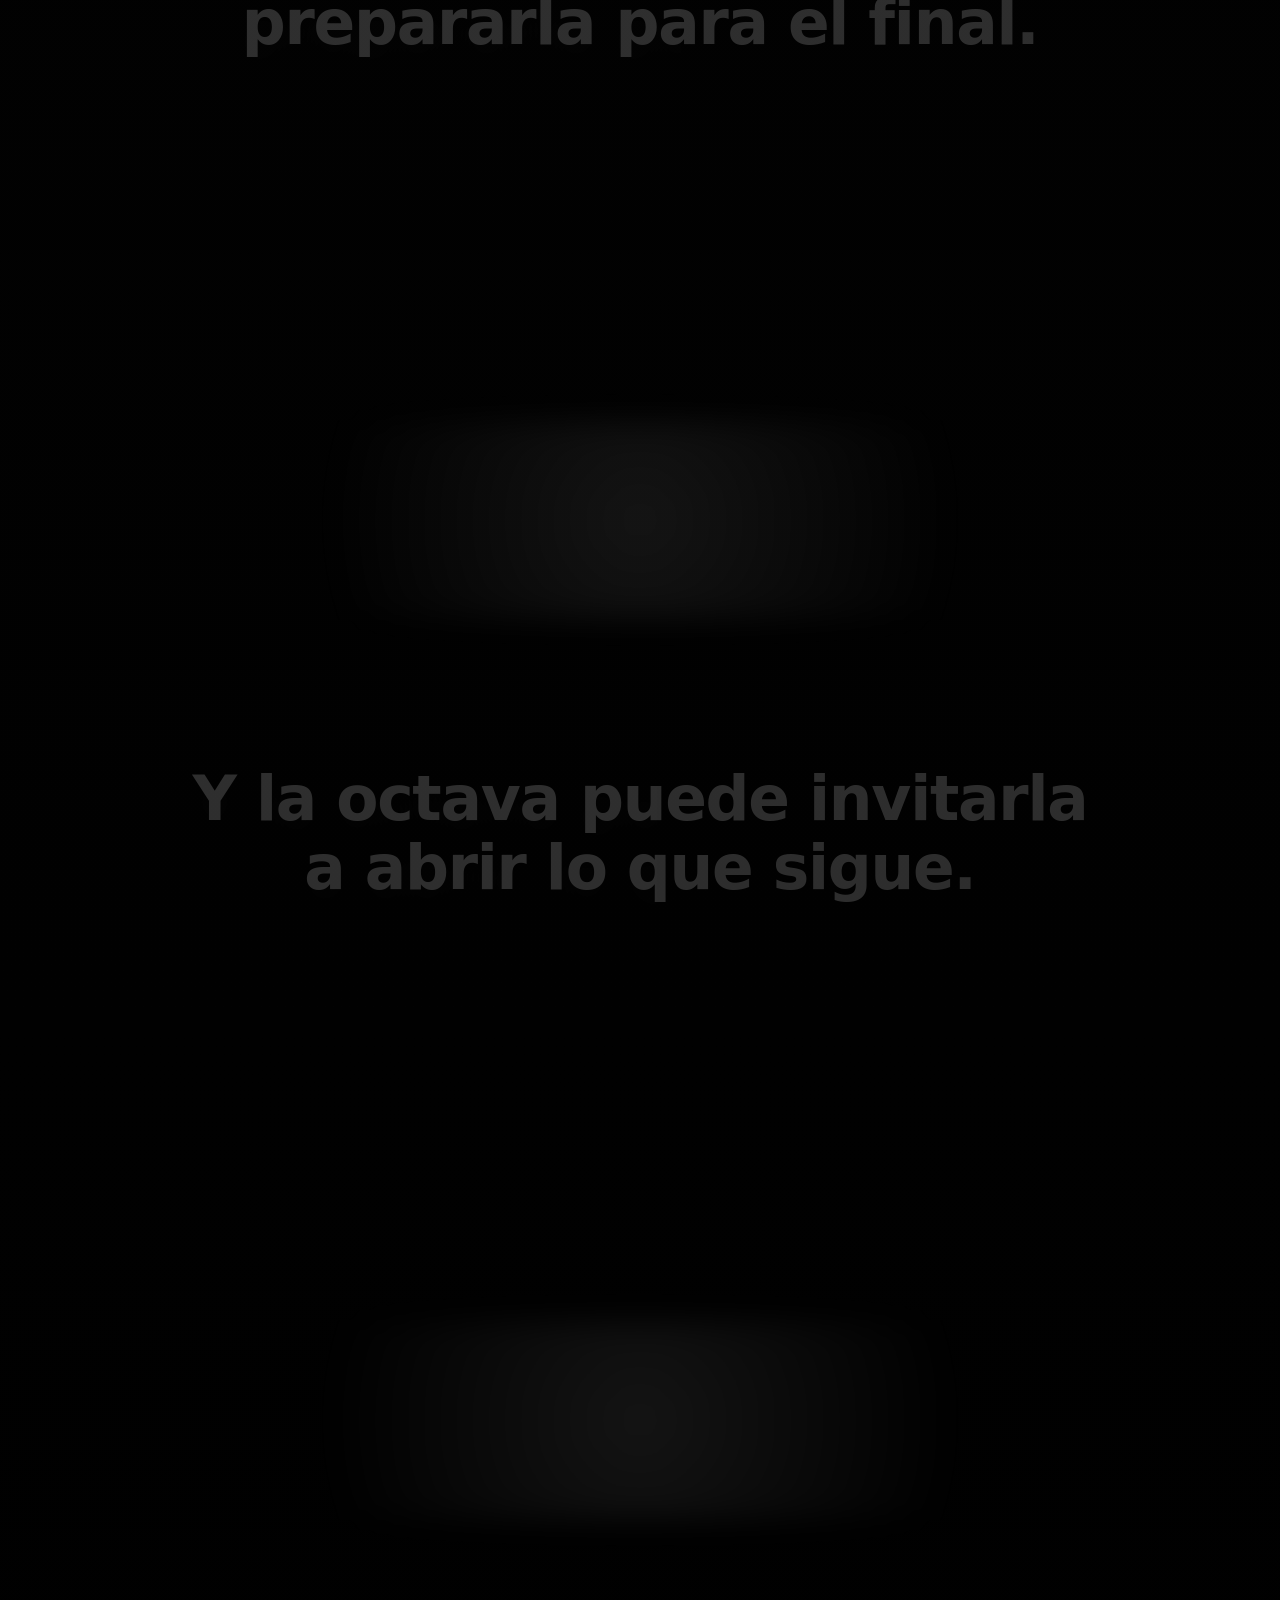
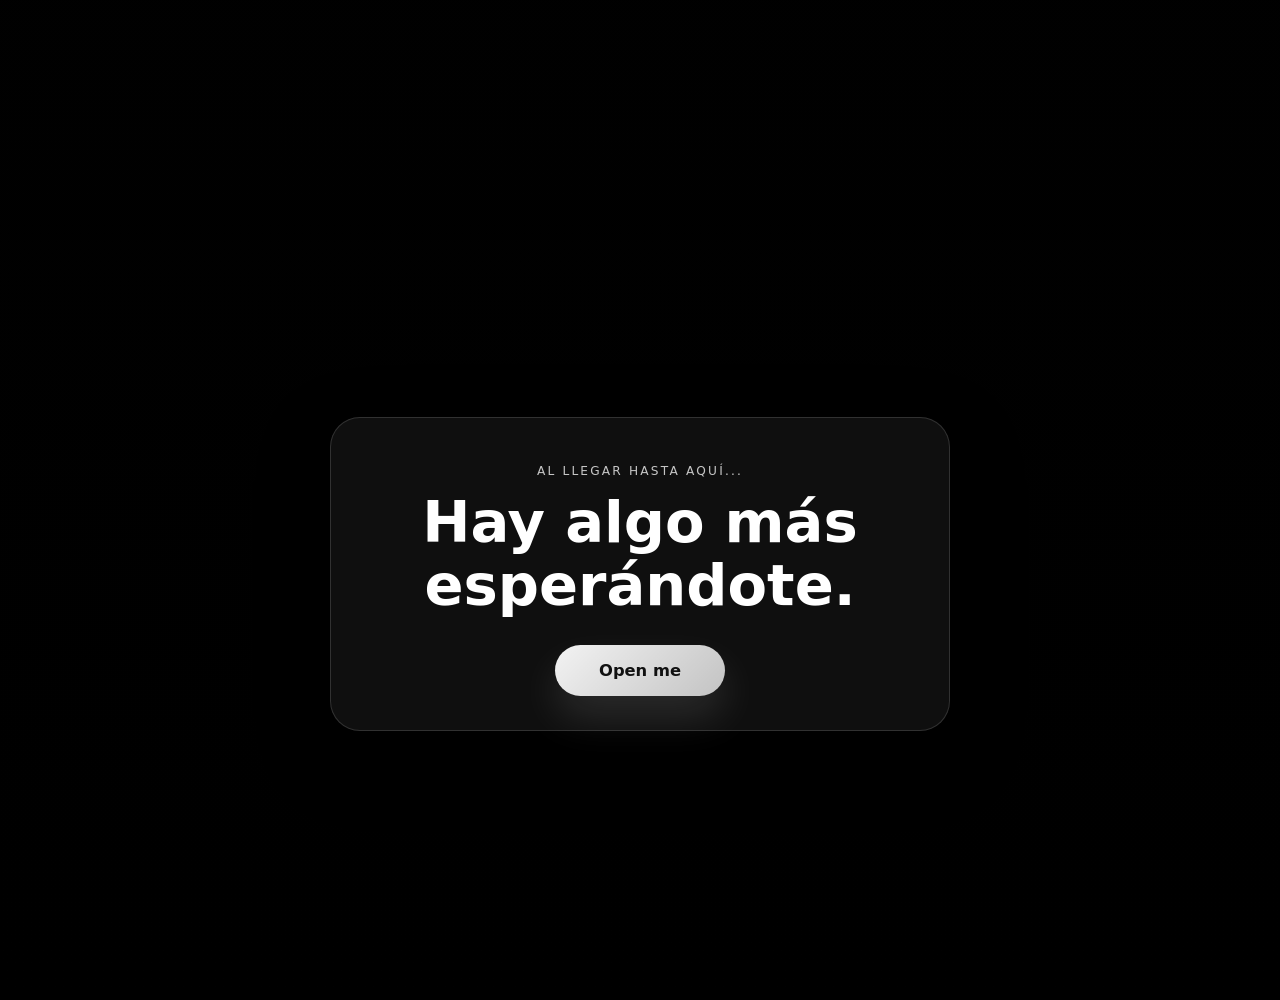
==== commit c846b534: "c" ====
--- a/index.html
+++ b/index.html
@@ -3,7 +3,7 @@
 <head>
   <meta charset="UTF-8" />
   <meta name="viewport" content="width=device-width, initial-scale=1.0" />
-  <title>Para ti</title>
+  <title>Angele</title>
   <link rel="stylesheet" href="styles.css" />
 </head>
 <body class="landing-body">
@@ -23,8 +23,9 @@
   </div>
 
   <header class="landing-header">
-    <span class="header-pill">Solo para ella</span>
-    <span class="header-pill">Desliza hacia abajo</span>
+    <span class="header-pill">I love you</span>
+    <span class="header-pill">Te amo</span>
+    <span class="header-pill">Je t'aime</span>
   </header>
 
   <main id="landingApp" class="landing-app">
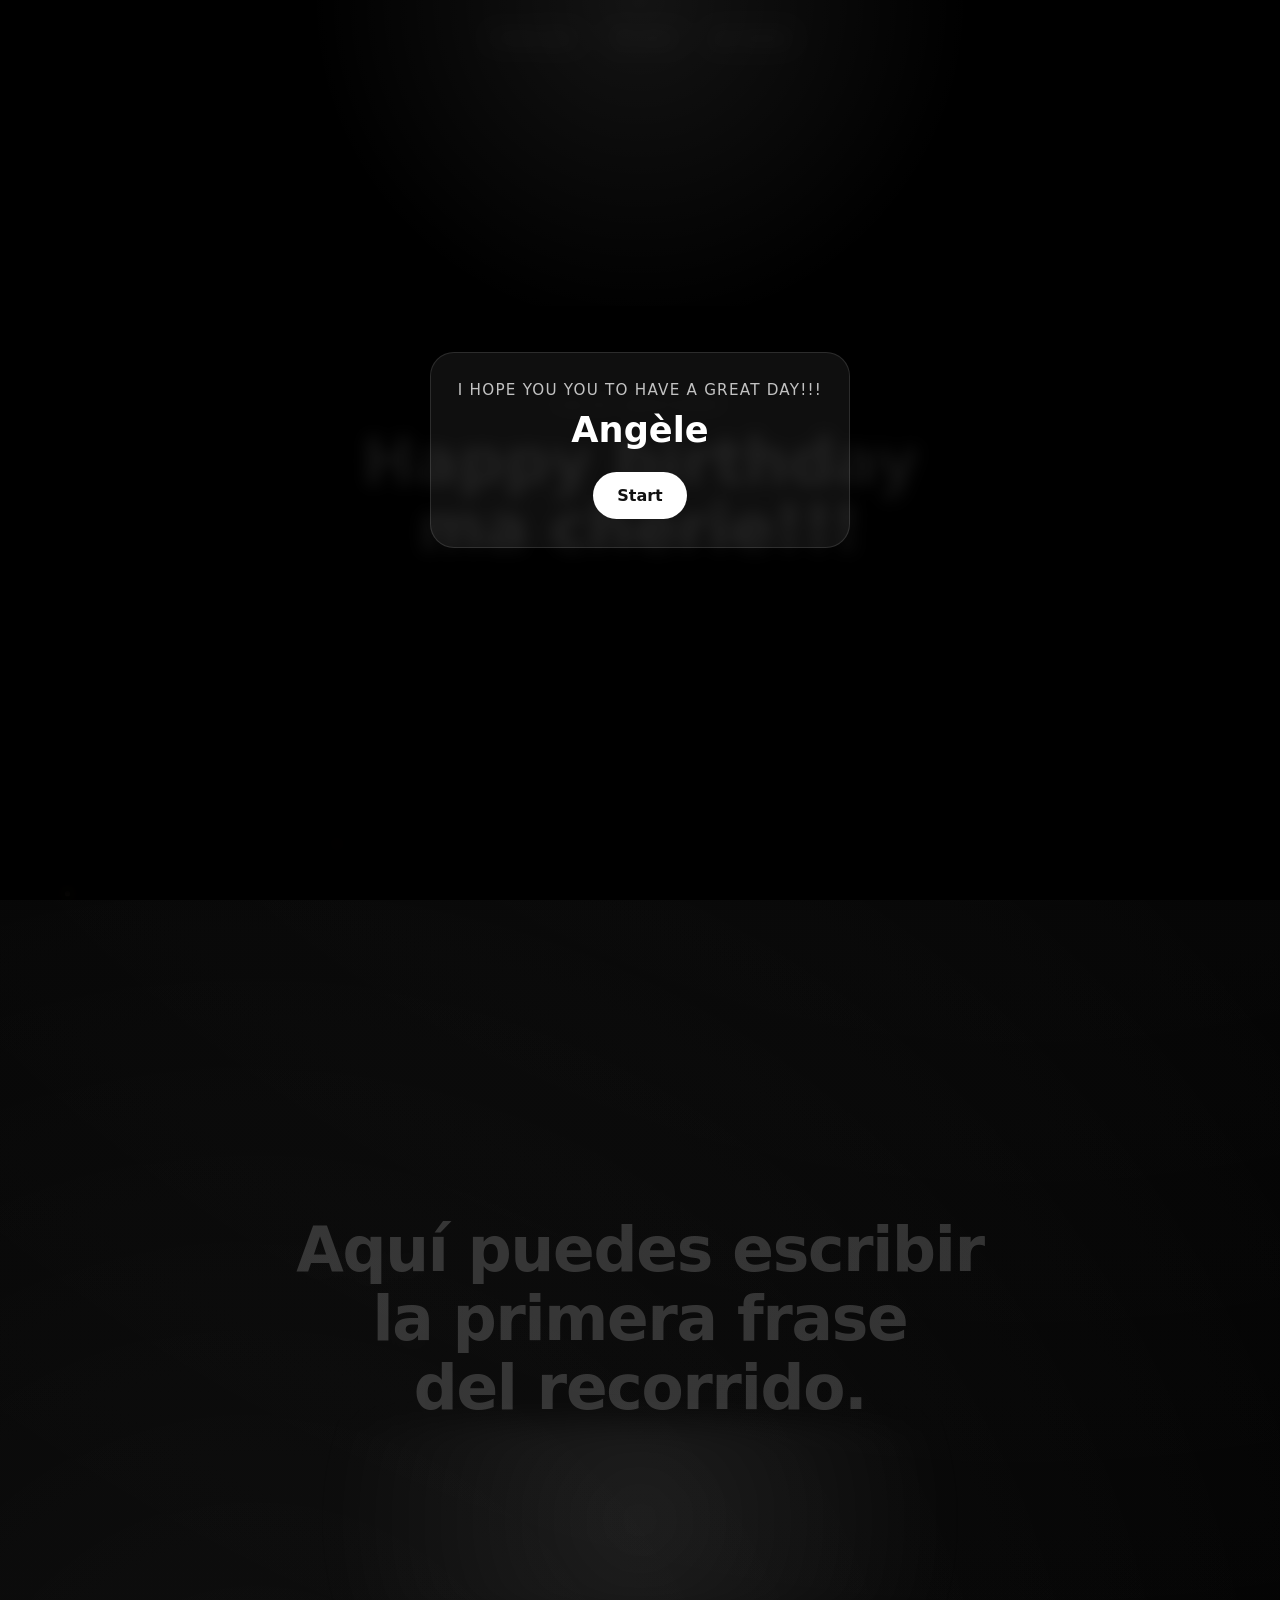
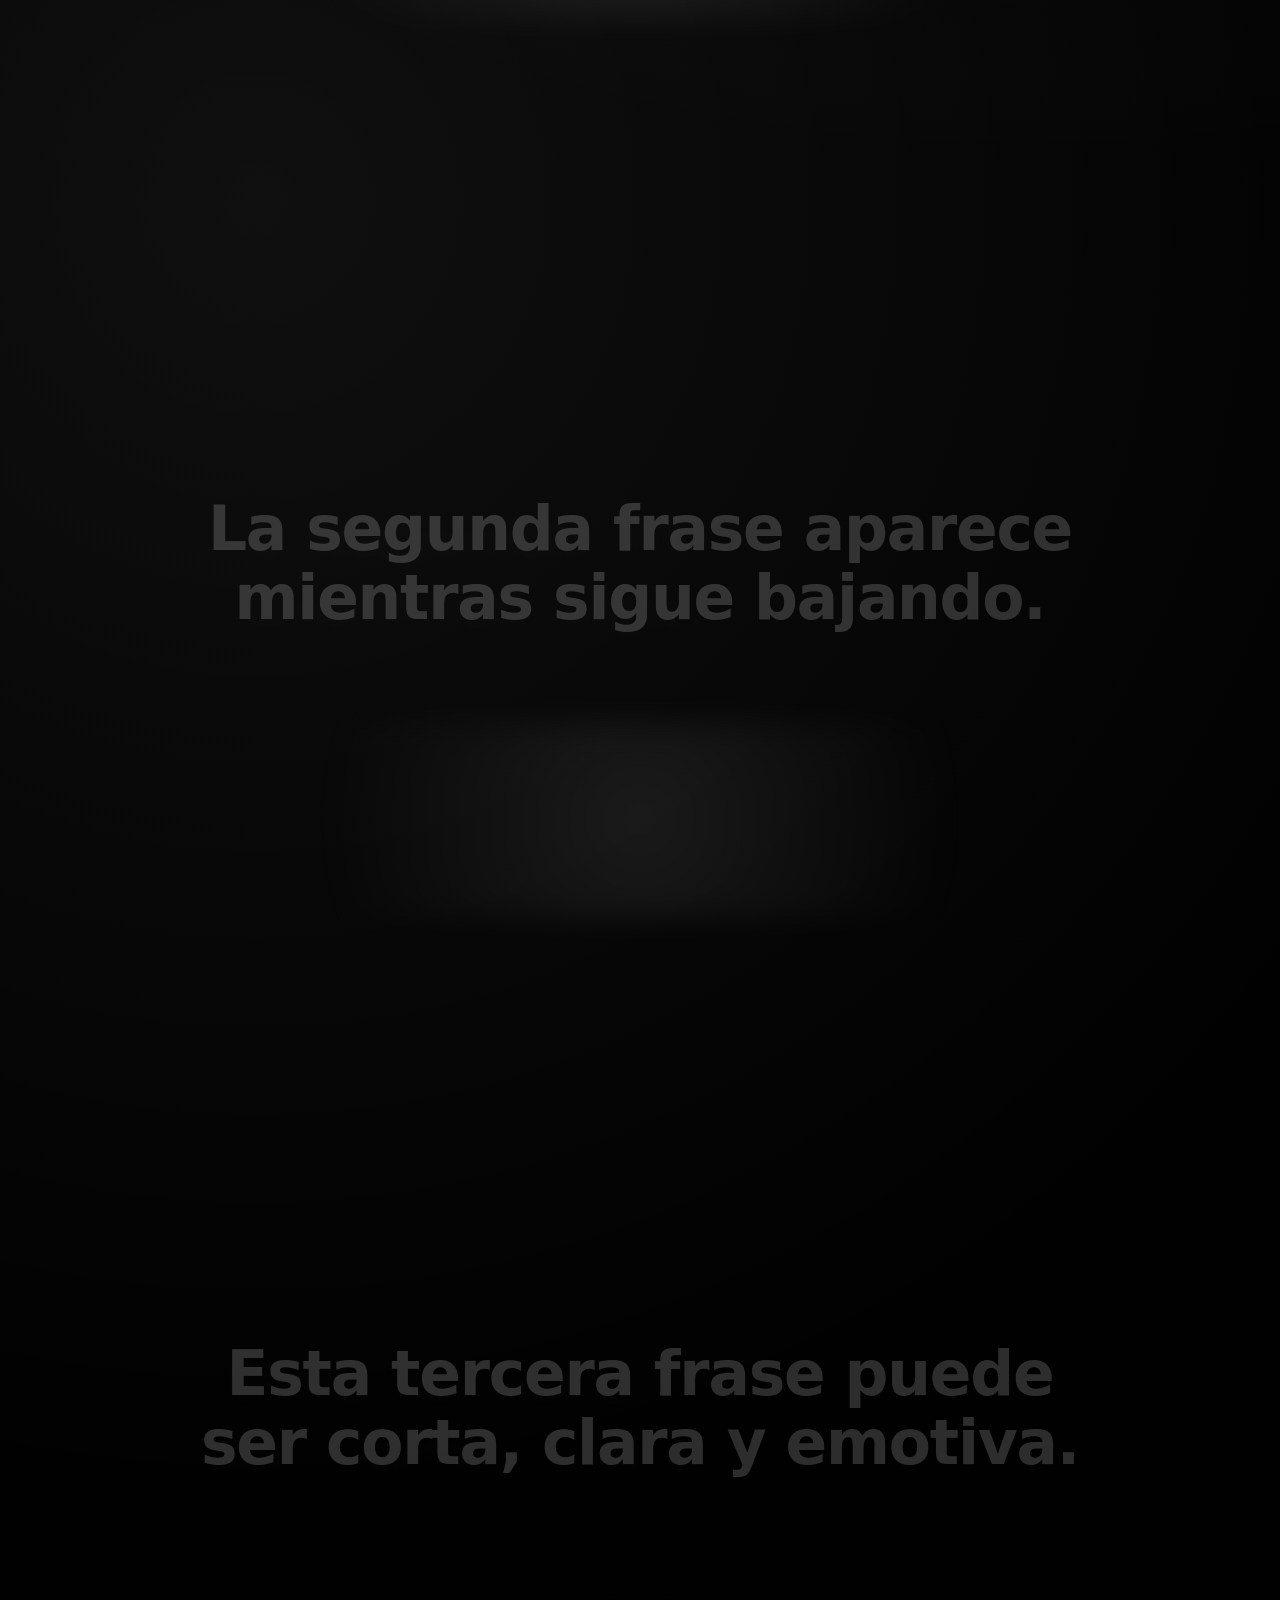
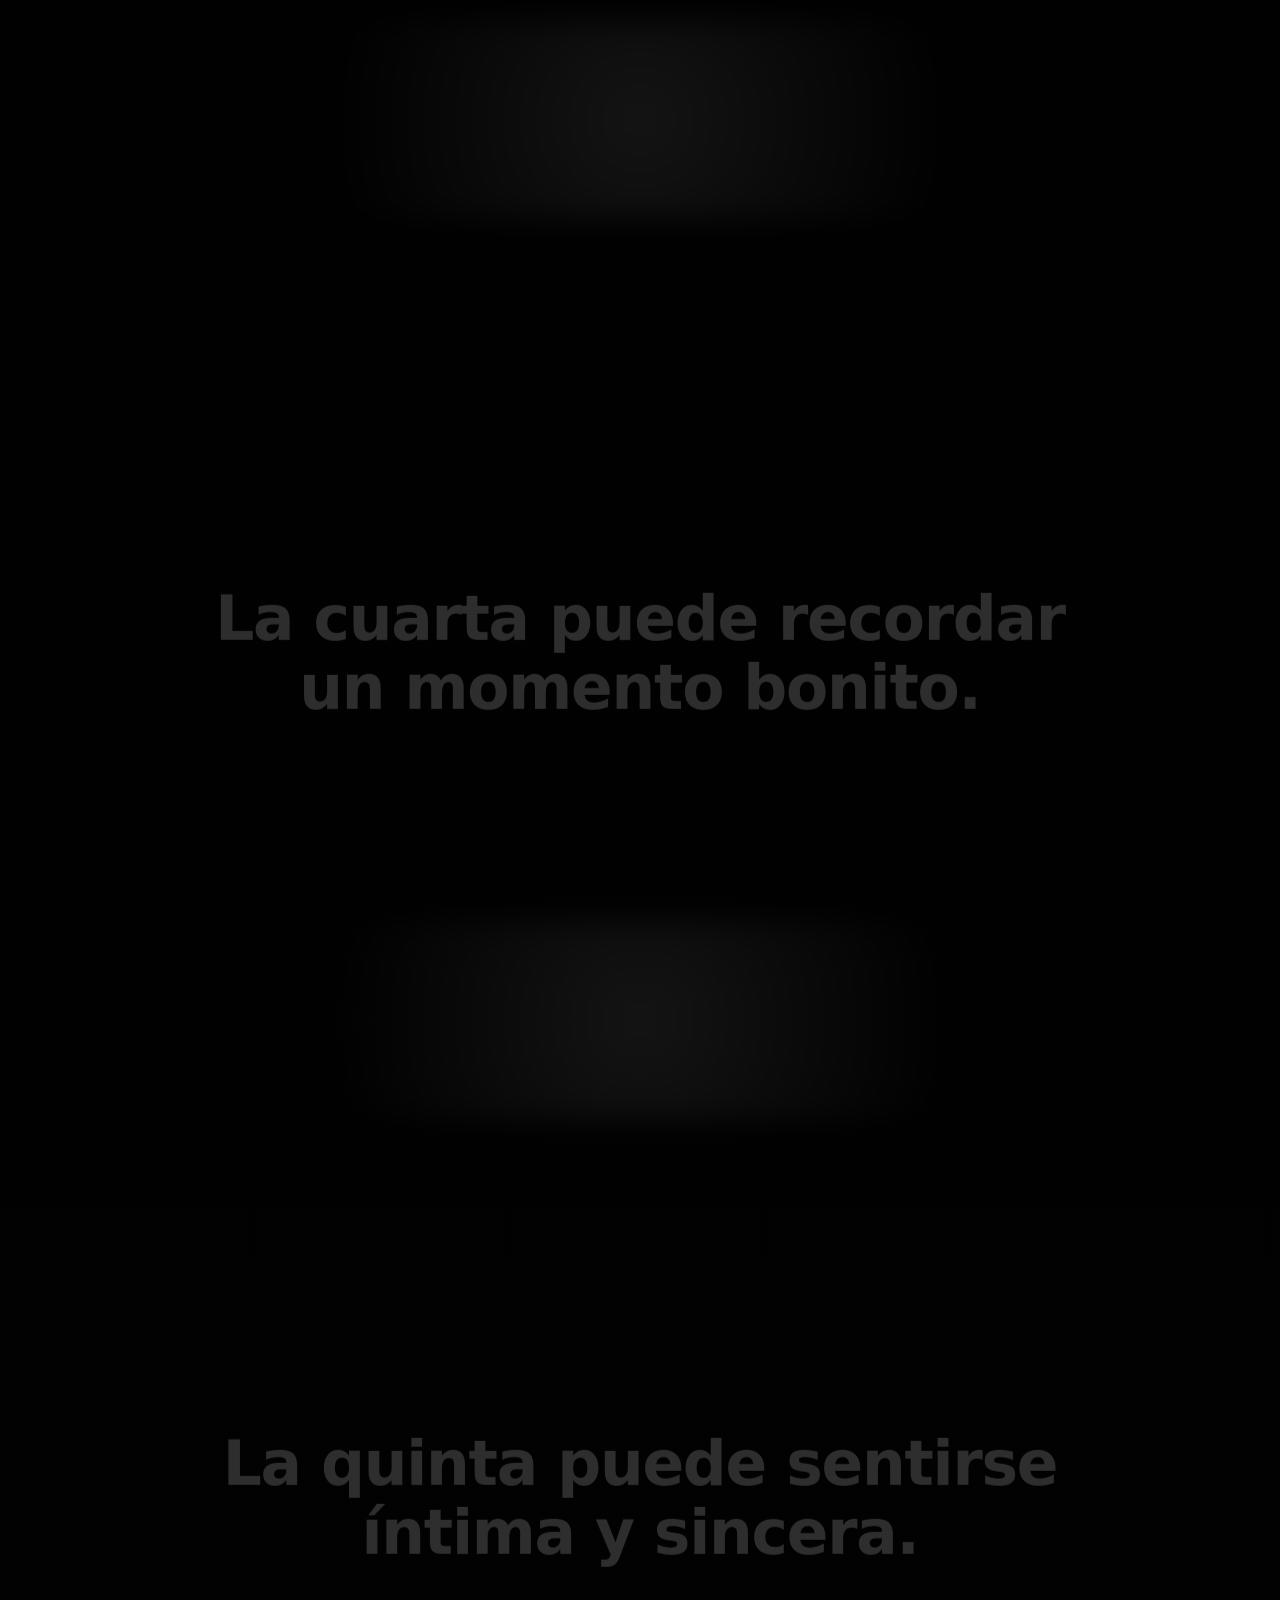
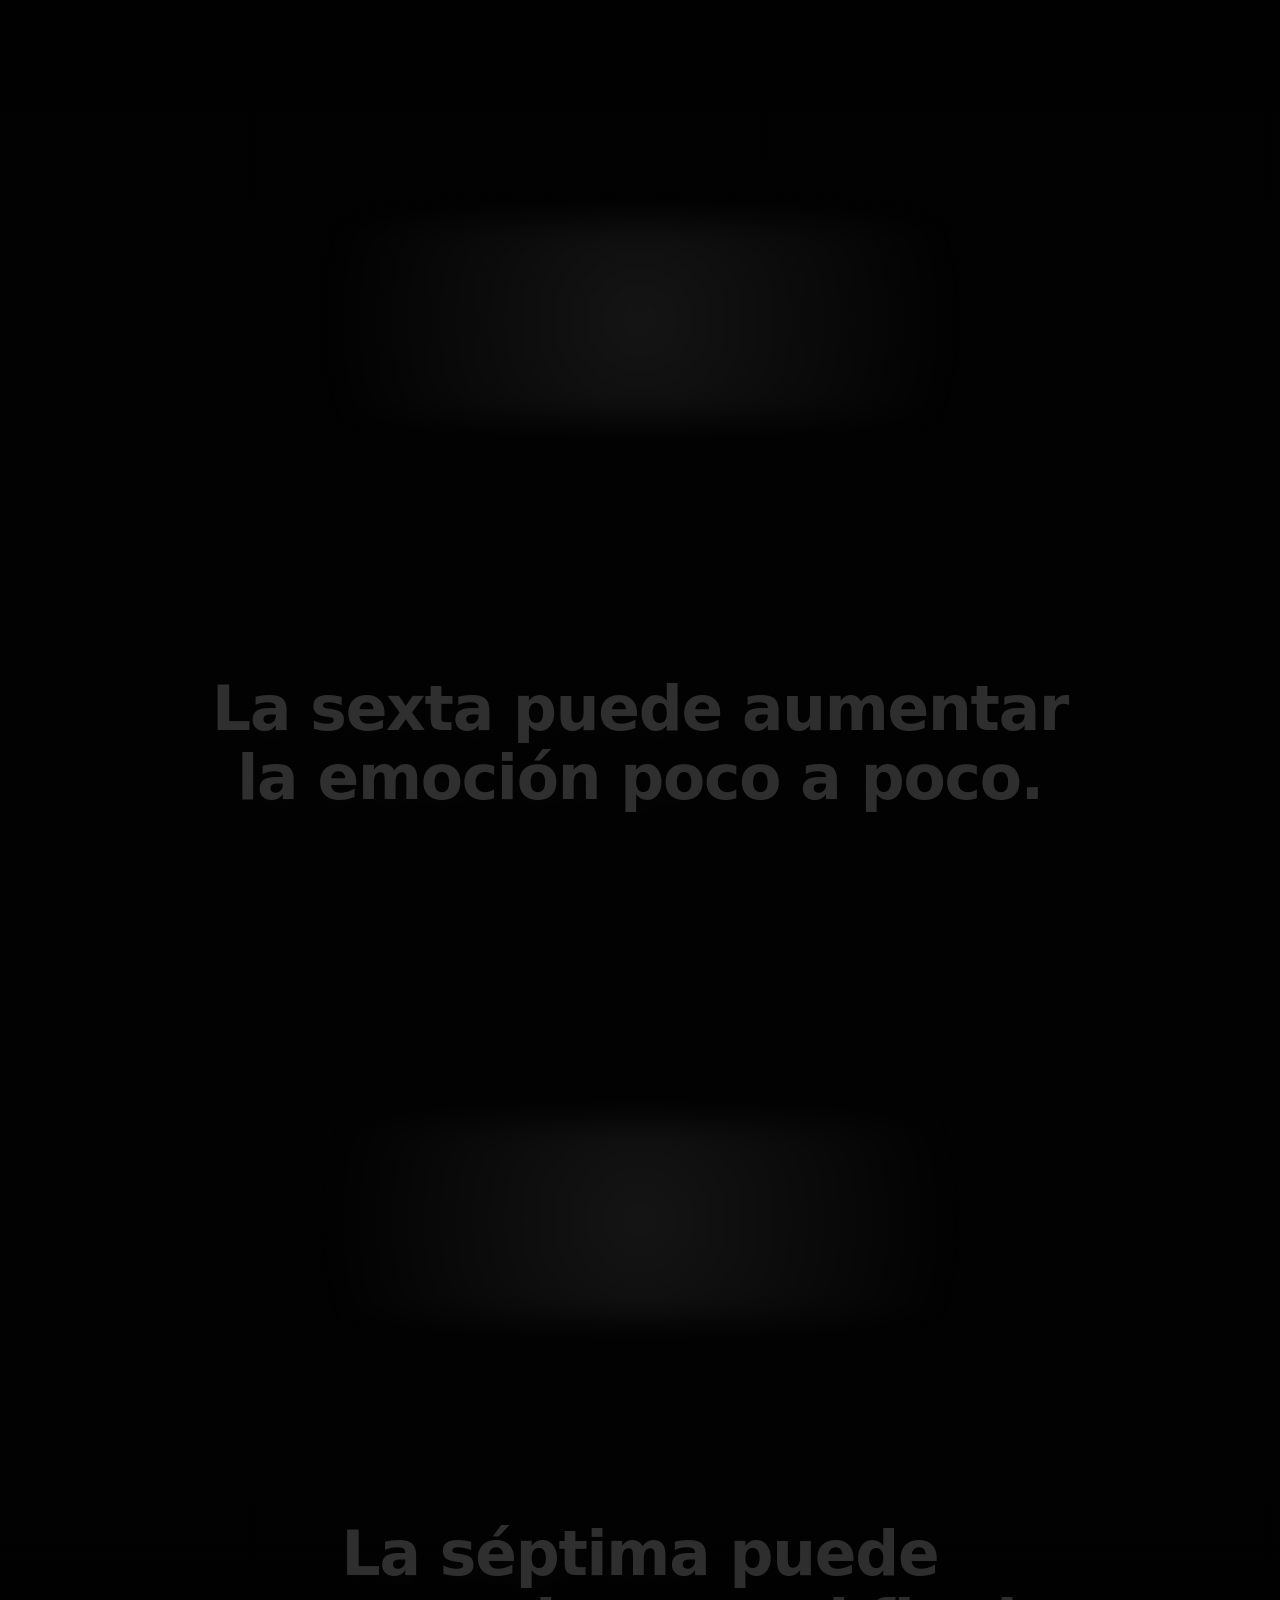
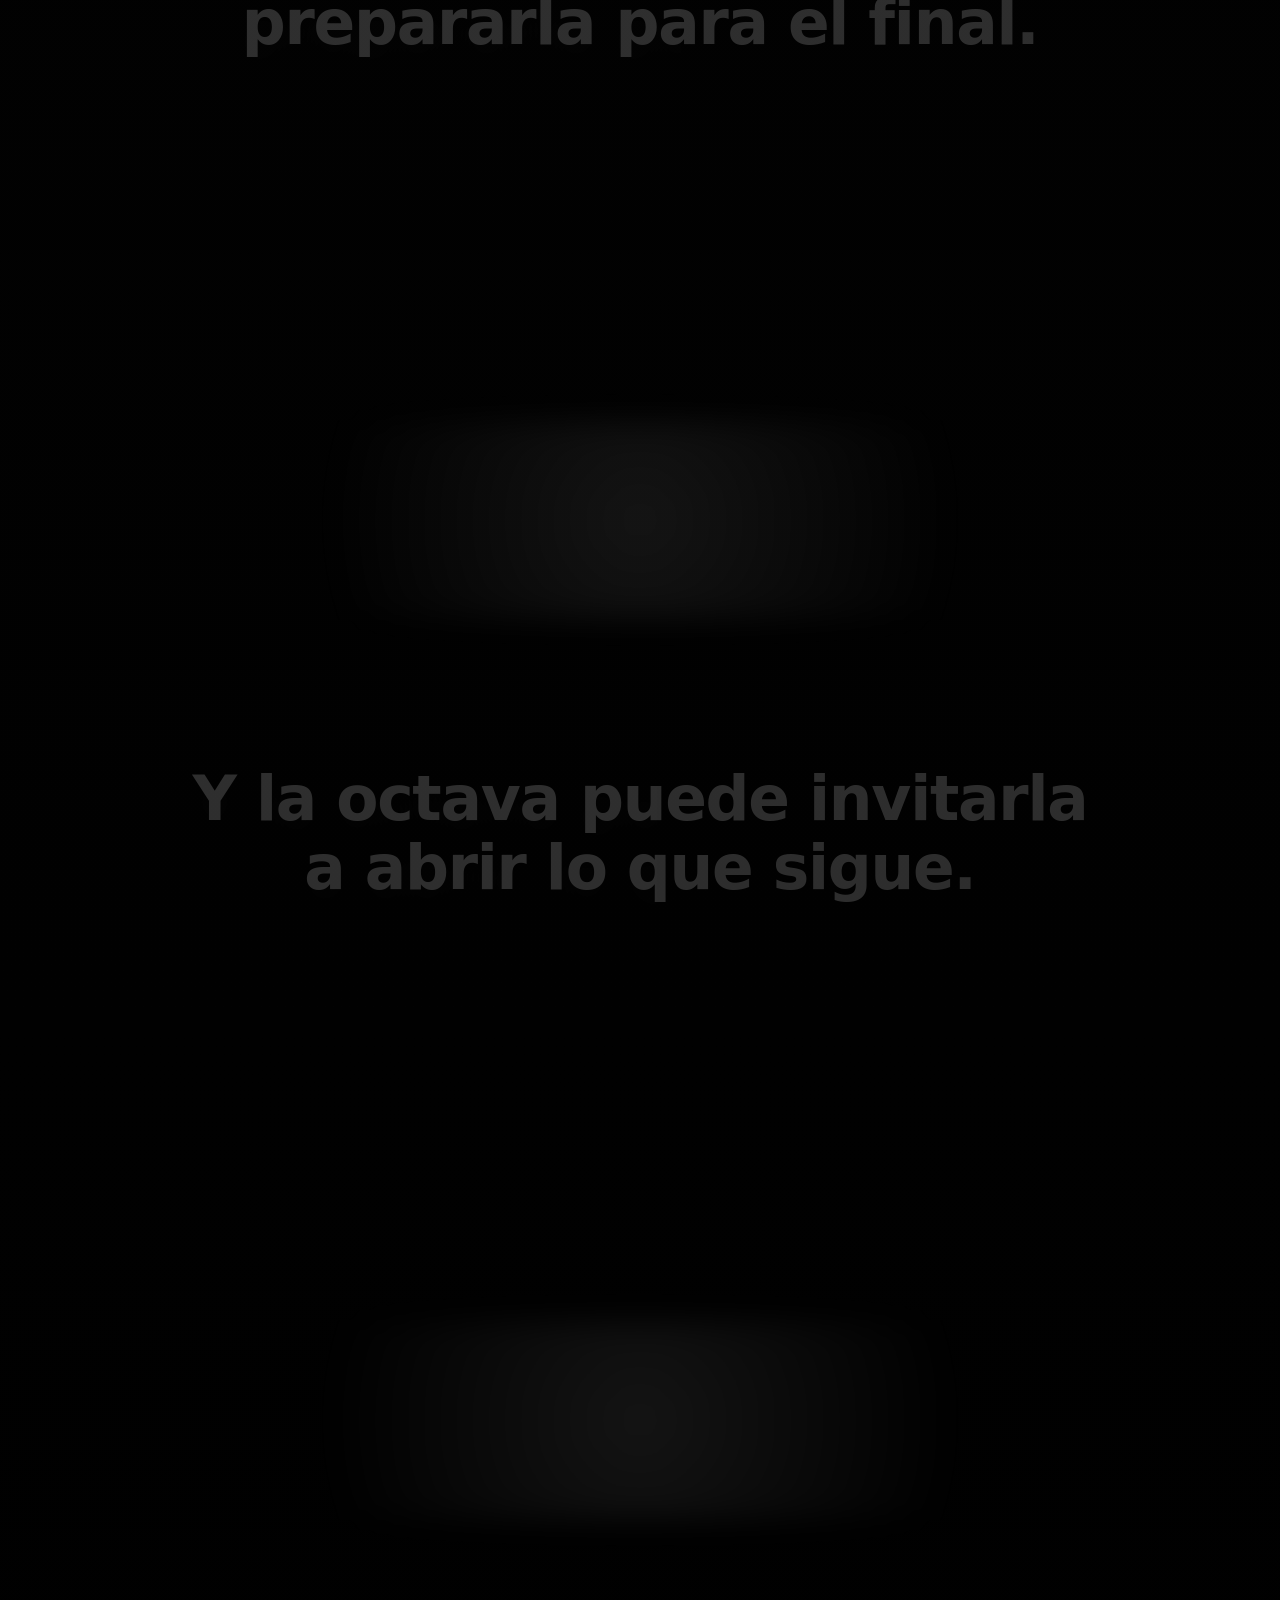
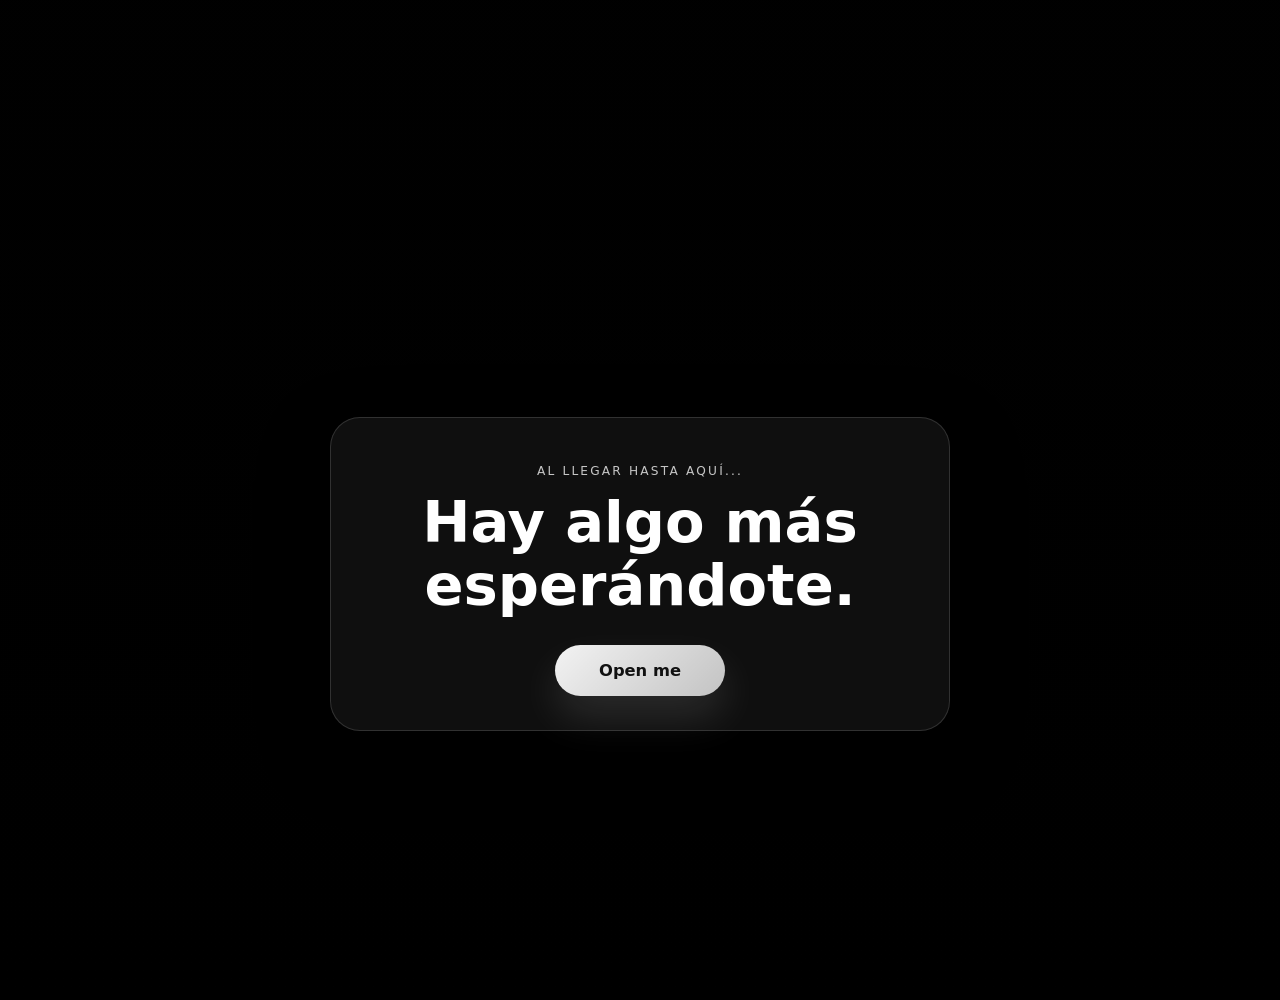
==== commit f64744b8: "c" ====
--- a/index.html
+++ b/index.html
@@ -17,7 +17,7 @@
   <div id="startOverlay" class="start-overlay">
     <div class="start-card">
       <p class="start-kicker">I hope you you to have a great day!!!</p>
-      <h2 class="start-title">Happy birthday my tiburoncito</h2>
+      <h2 class="start-title">Angèle</h2>
       <button id="startButton" class="start-button">Start</button>
     </div>
   </div>
@@ -31,8 +31,8 @@
   <main id="landingApp" class="landing-app">
     <section class="hero-section">
       <div class="hero-inner">
-        <p class="hero-kicker">Una experiencia hecha con cariño</p>
-        <h1 class="hero-title">Desliza y deja que cada frase aparezca contigo.</h1>
+        <p class="hero-kicker">For my sweetheart</p>
+        <h1 class="hero-title">Happy birthday ma chérie!!!</h1>
       </div>
     </section>
 
--- a/styles.css
+++ b/styles.css
@@ -304,7 +304,7 @@
 .track-thumb {
   width: 64px;
   height: 64px;
-  border-radius: 14px;
+  border-radius: 1000px;
   object-fit: cover;
   background: linear-gradient(135deg, rgba(255,255,255,0.9), rgba(228,183,199,0.95));
 }
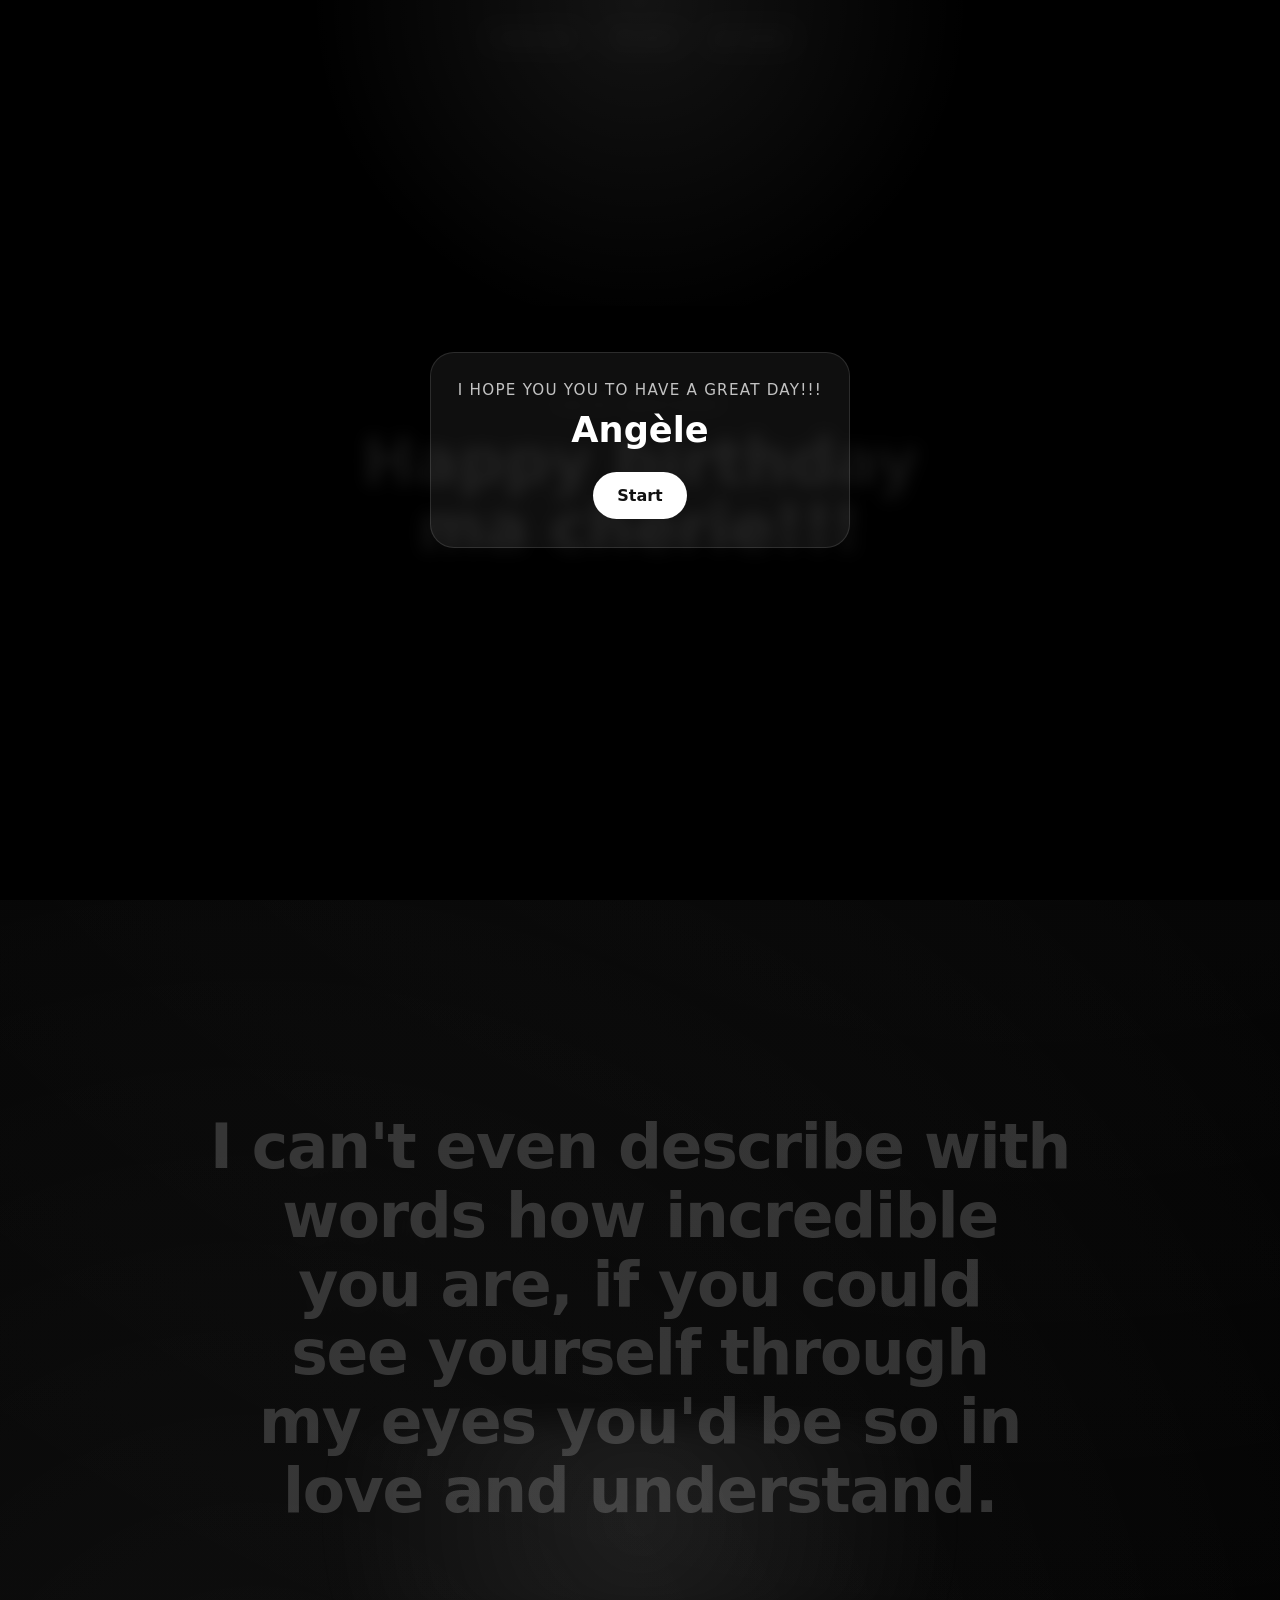
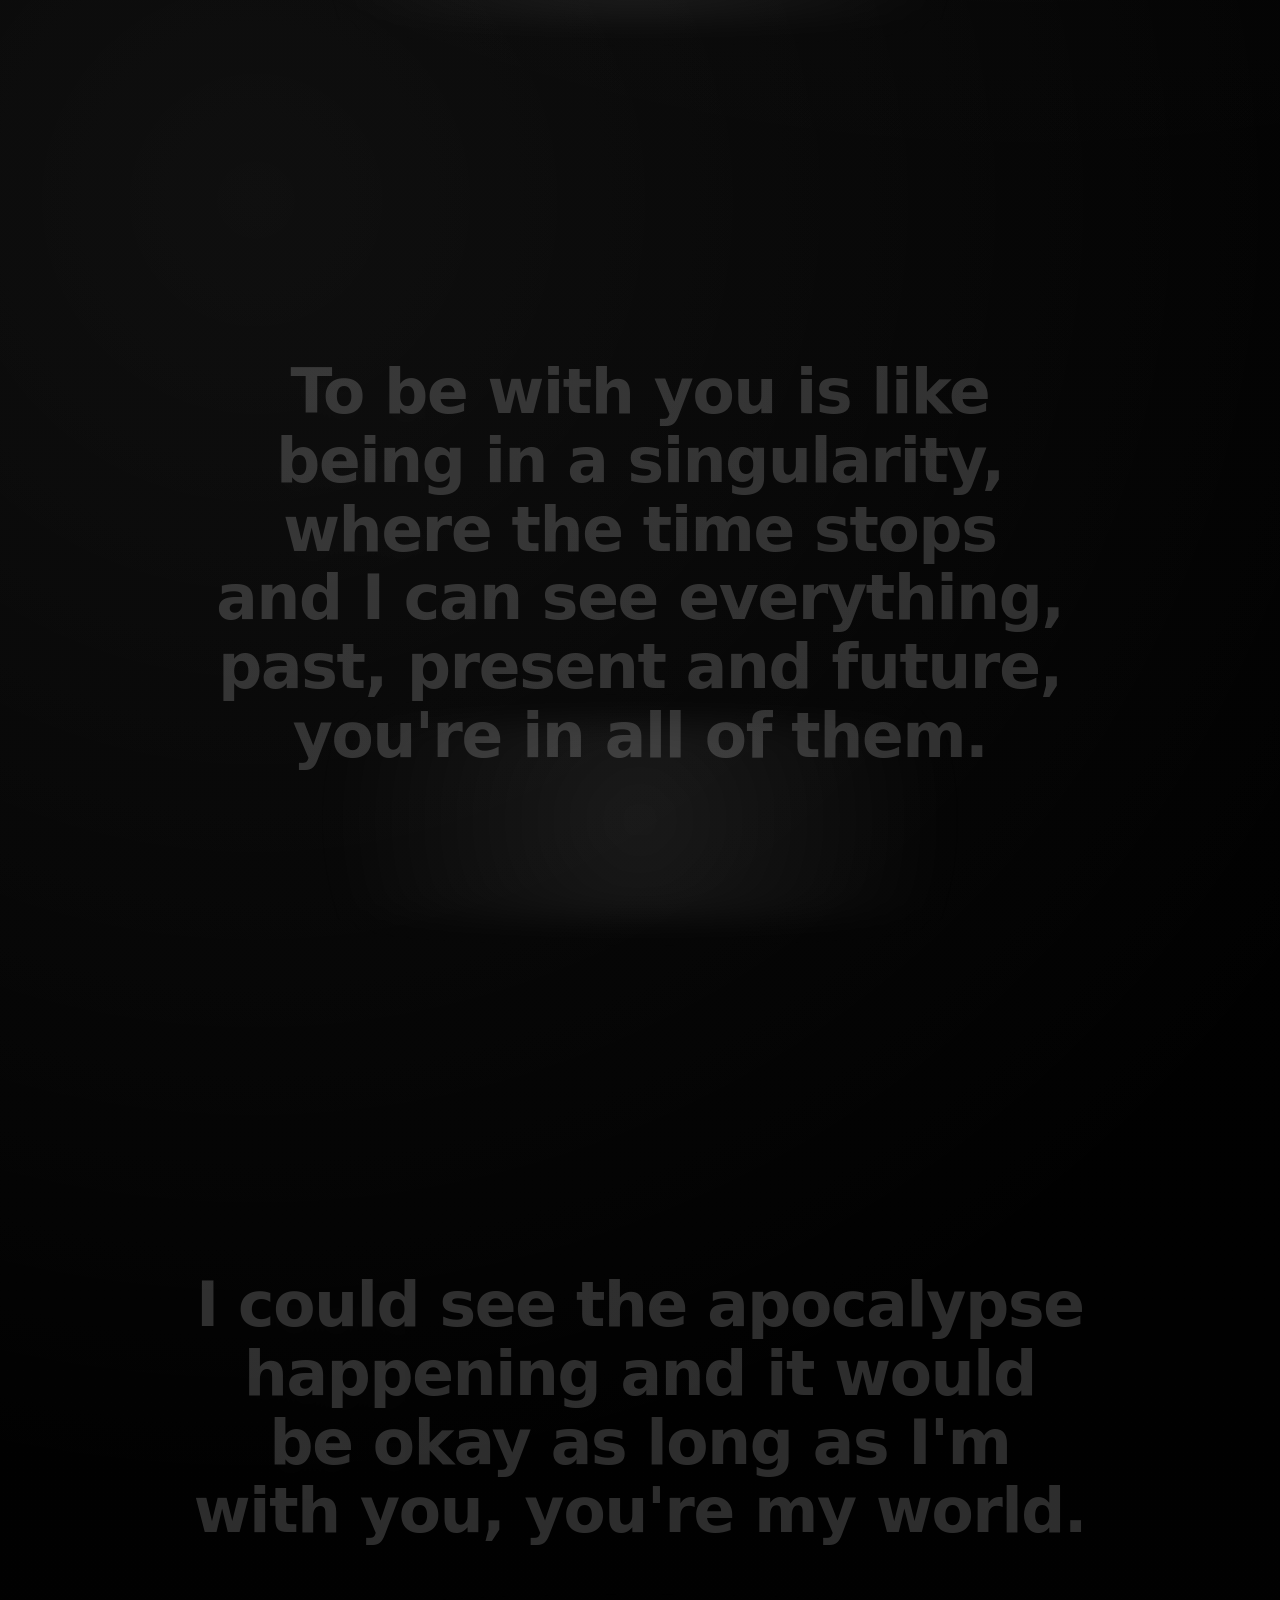
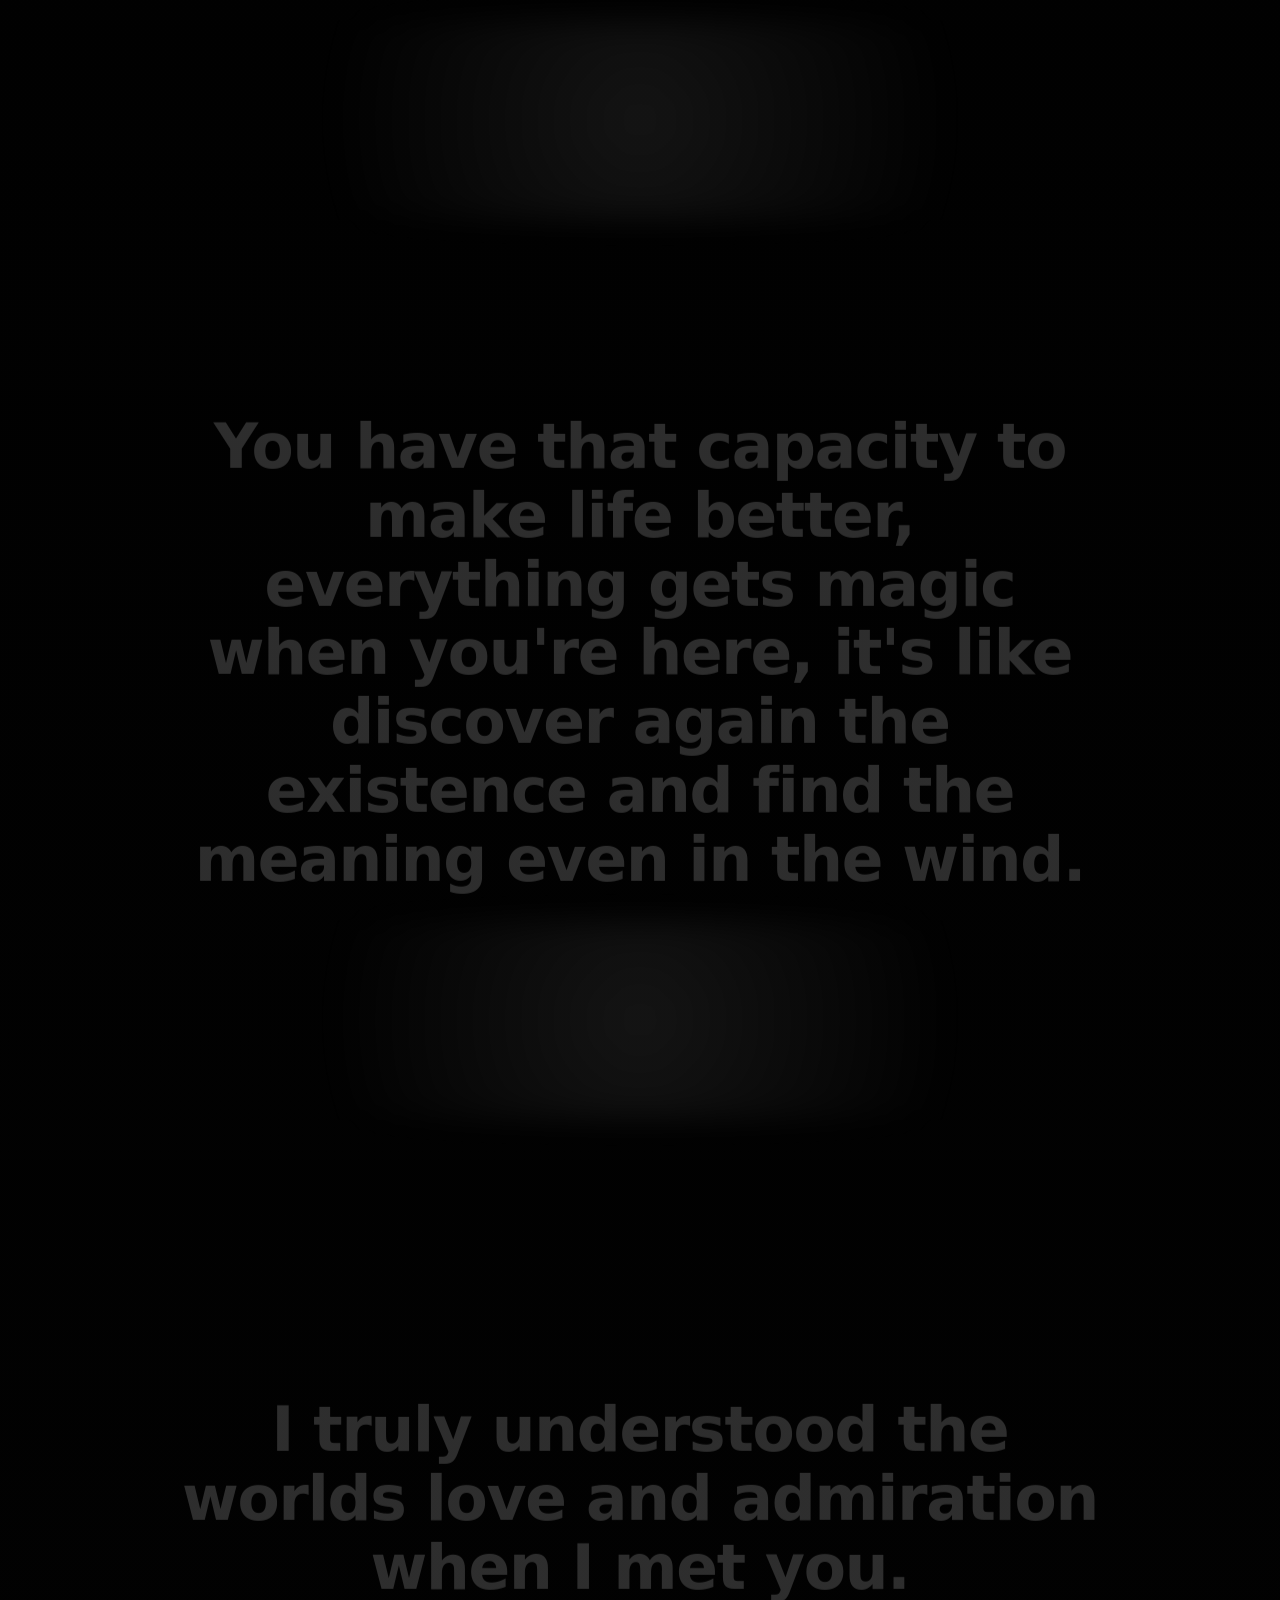
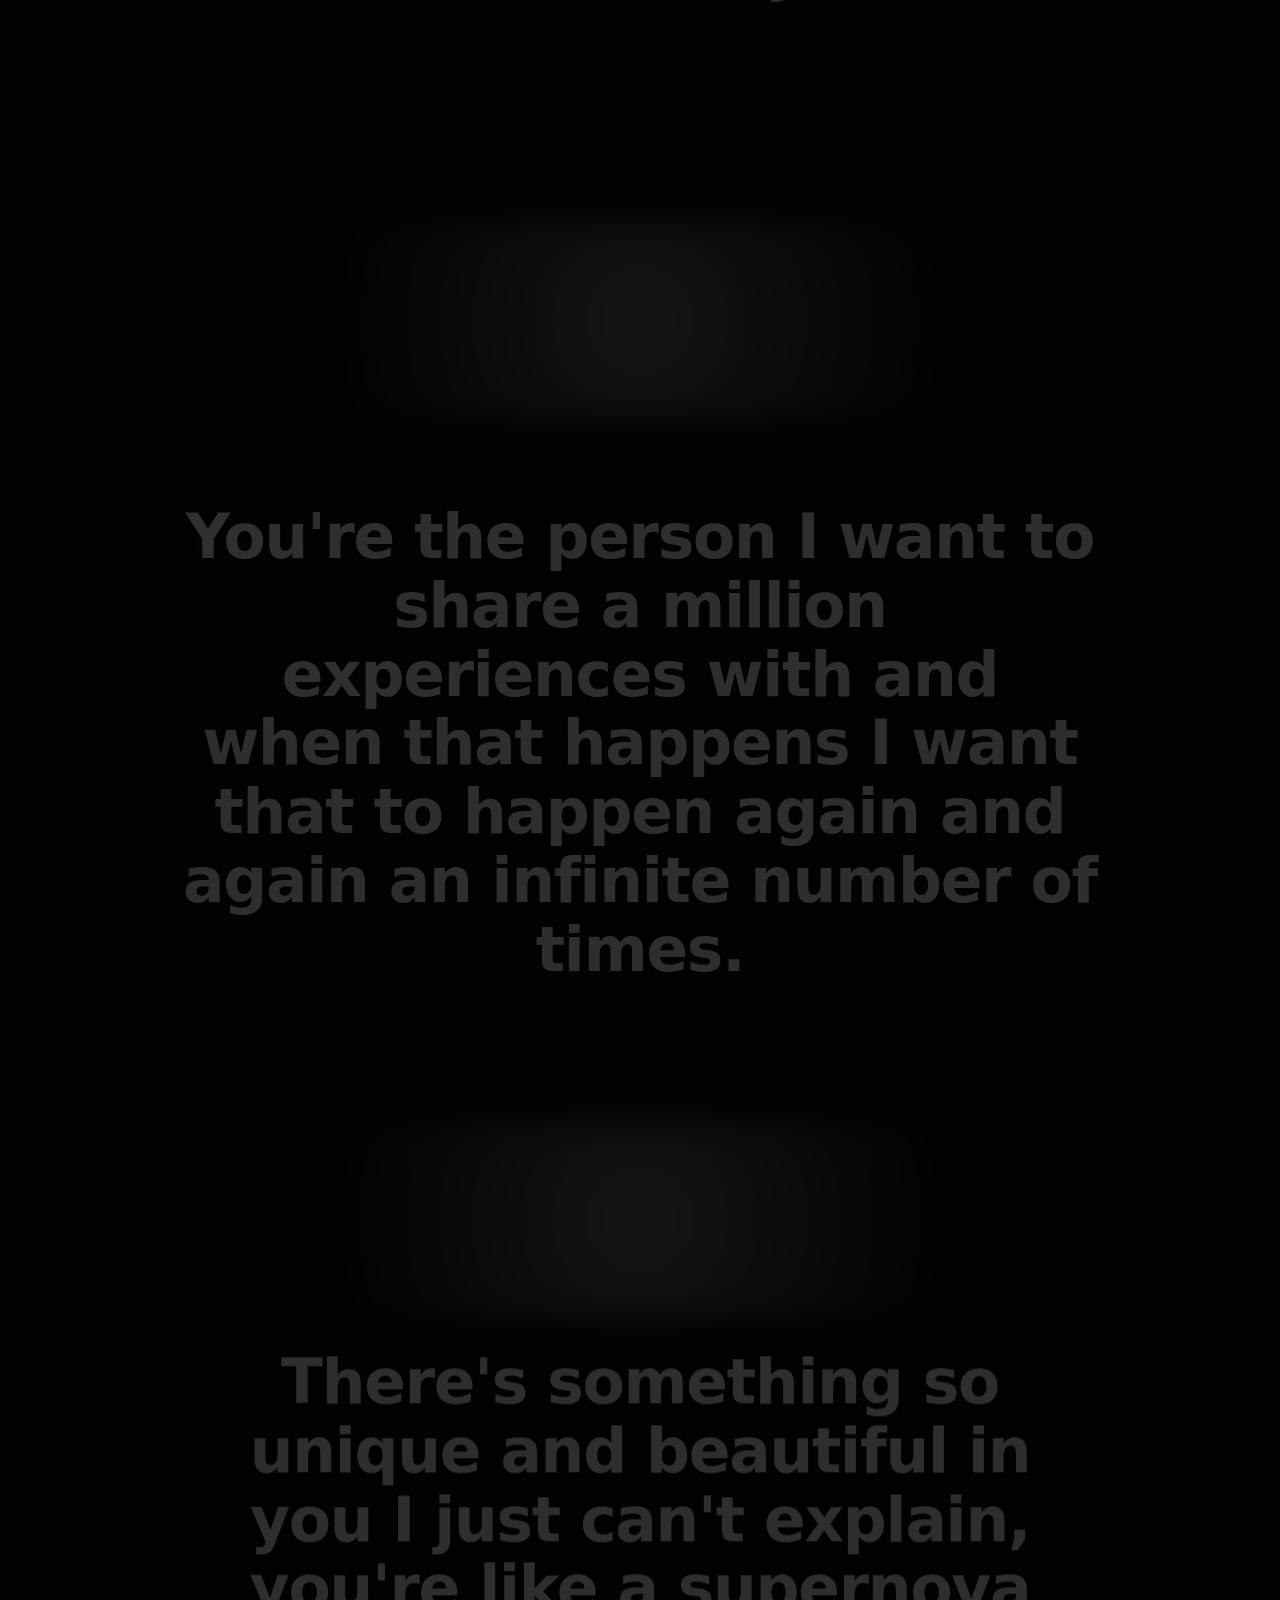
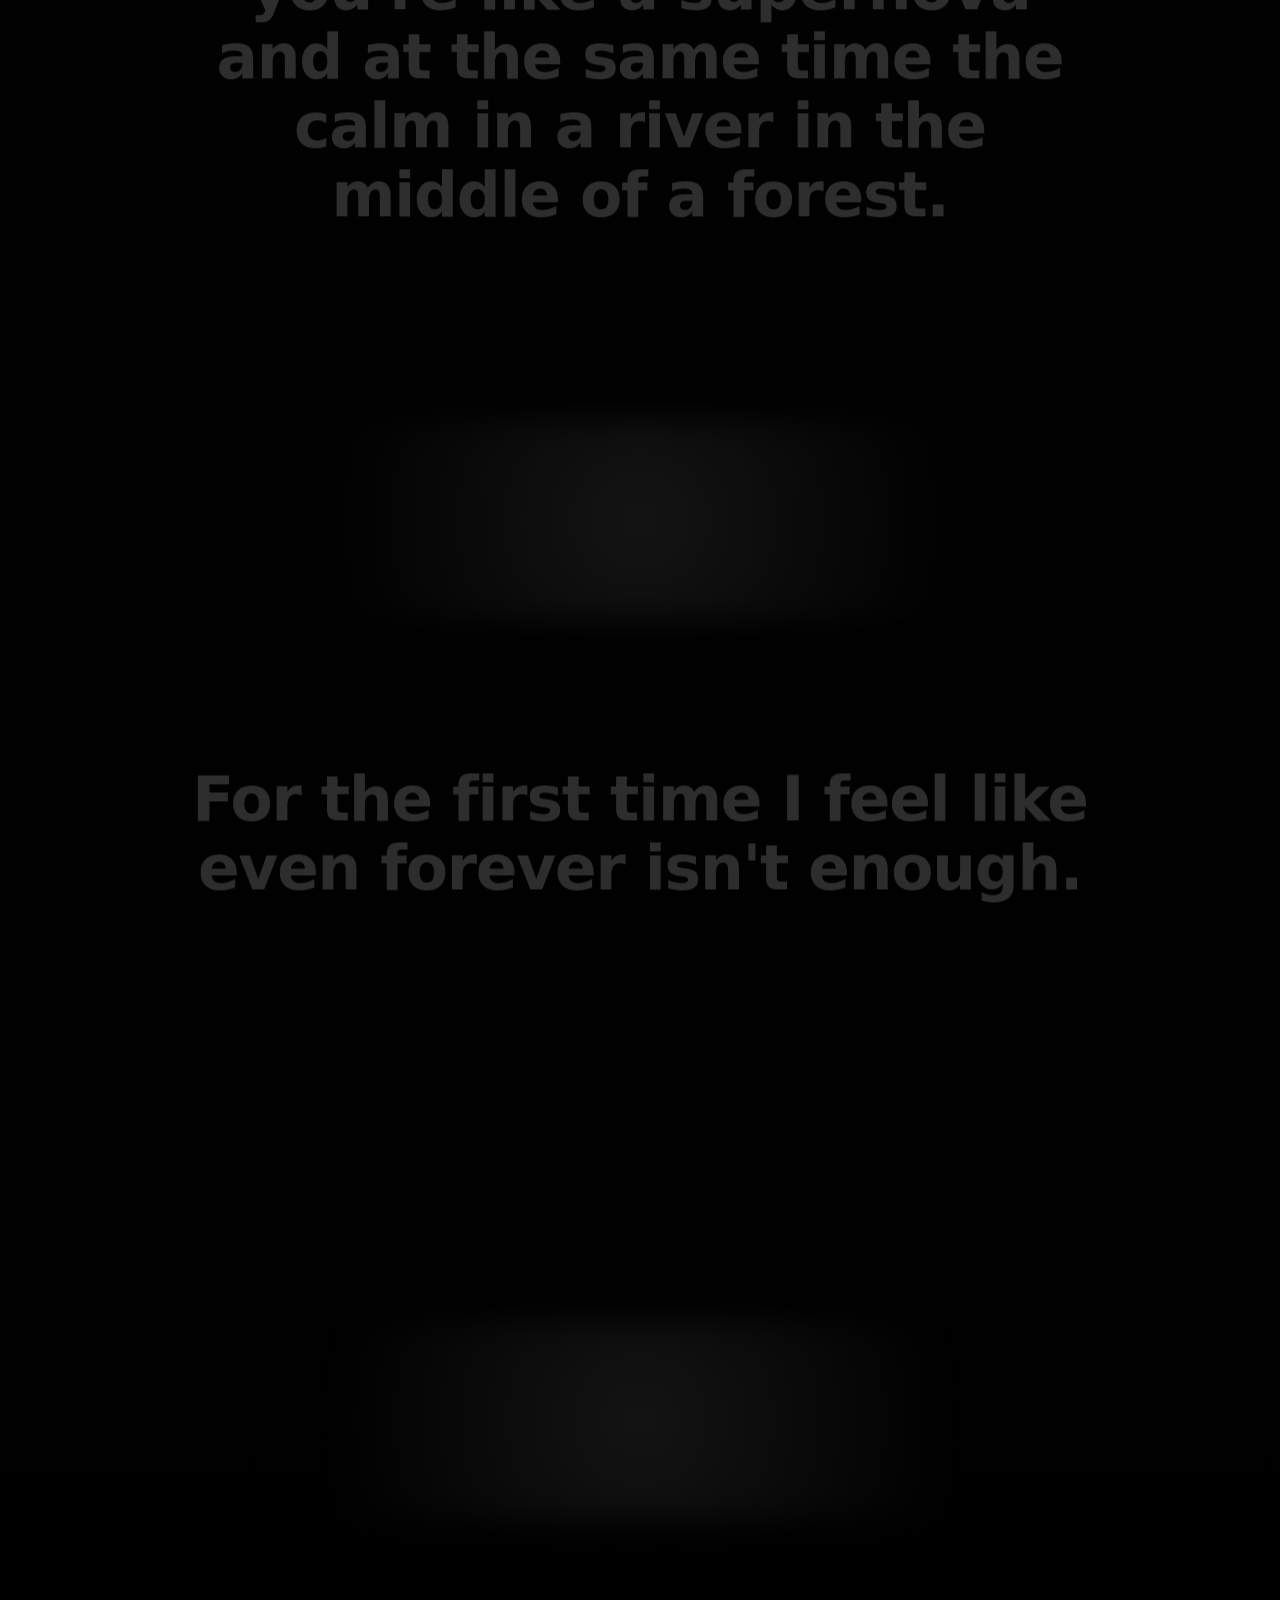
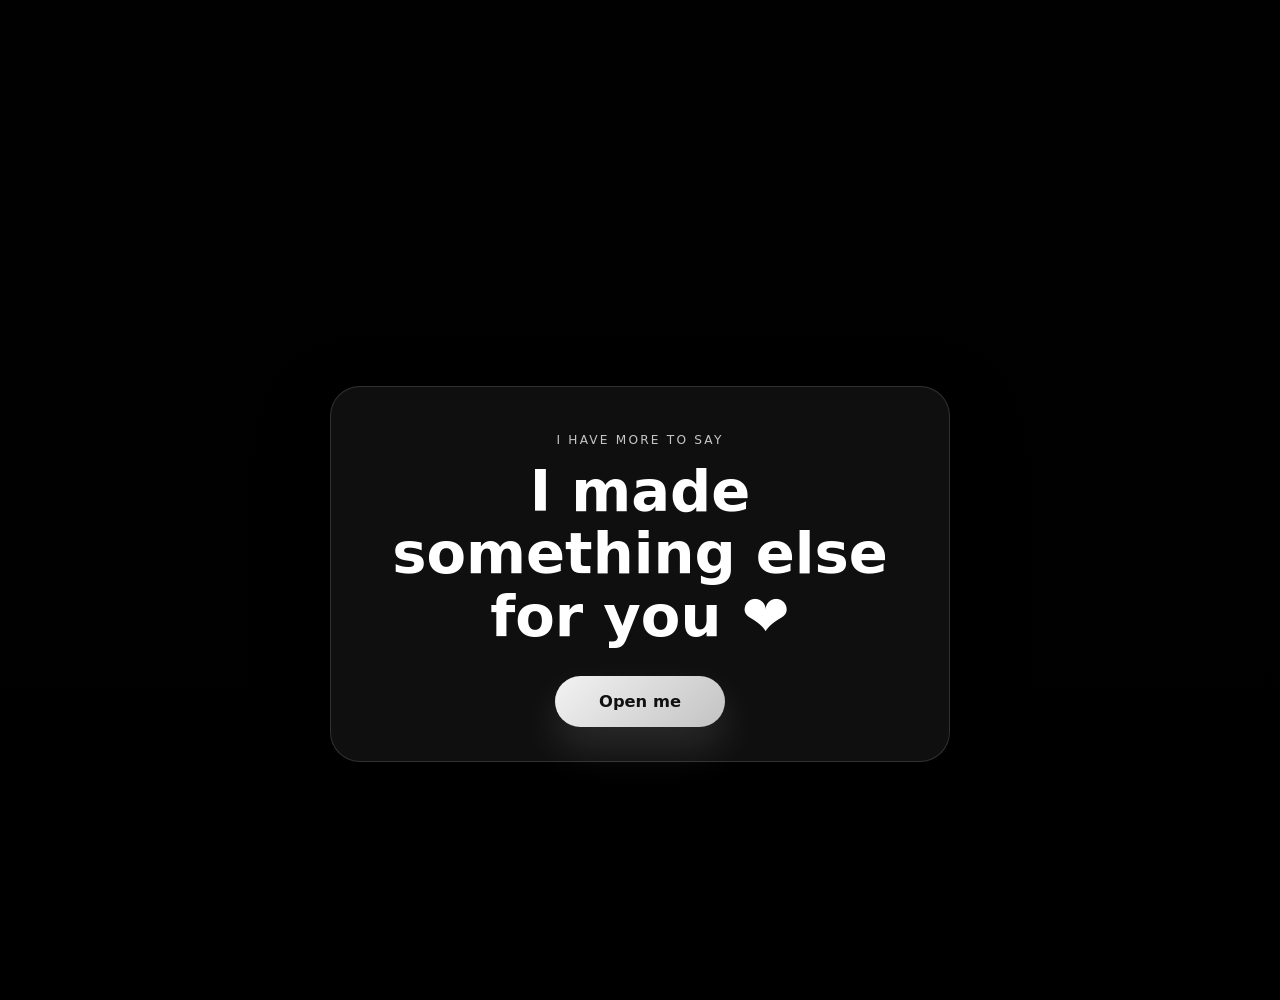
==== commit cbe527a7: "commit" ====
--- a/index.html
+++ b/index.html
@@ -40,8 +40,8 @@
 
     <section class="open-section">
       <div class="open-card">
-        <p class="open-label">Al llegar hasta aquí...</p>
-        <h2 class="open-title">Hay algo más esperándote.</h2>
+        <p class="open-label">I have more to say</p>
+        <h2 class="open-title">I made something else for you ❤</h2>
         <a class="open-button" href="player.html">Open me</a>
       </div>
     </section>
@@ -49,7 +49,7 @@
 
   <audio id="bg-music" loop preload="auto">
     <source src="assets/audio/00-The-Kid-LAROI-NIGHTS-LIKE-THIS.mp3" type="audio/mpeg" />
-    Tu navegador no soporta audio HTML5.
+    Not supports audio :(.
   </audio>
 
   <script src="config.js"></script>
